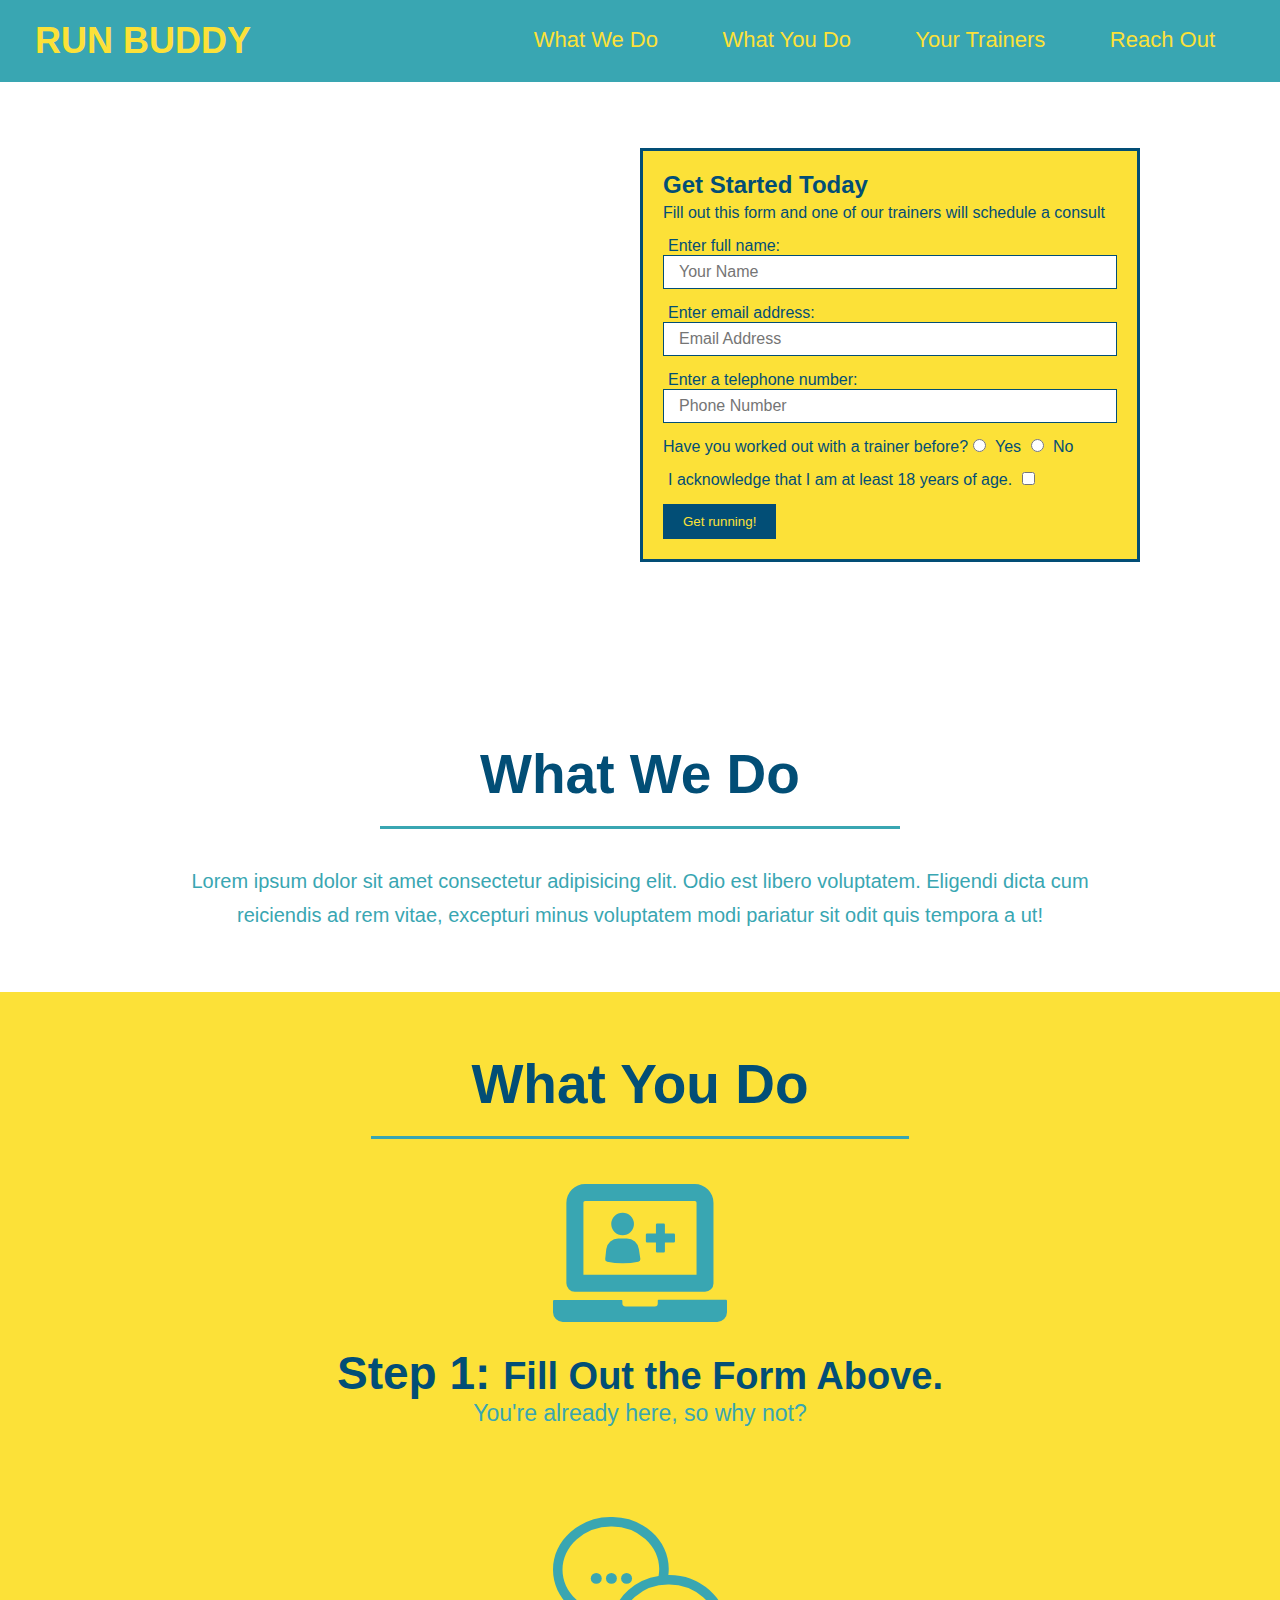
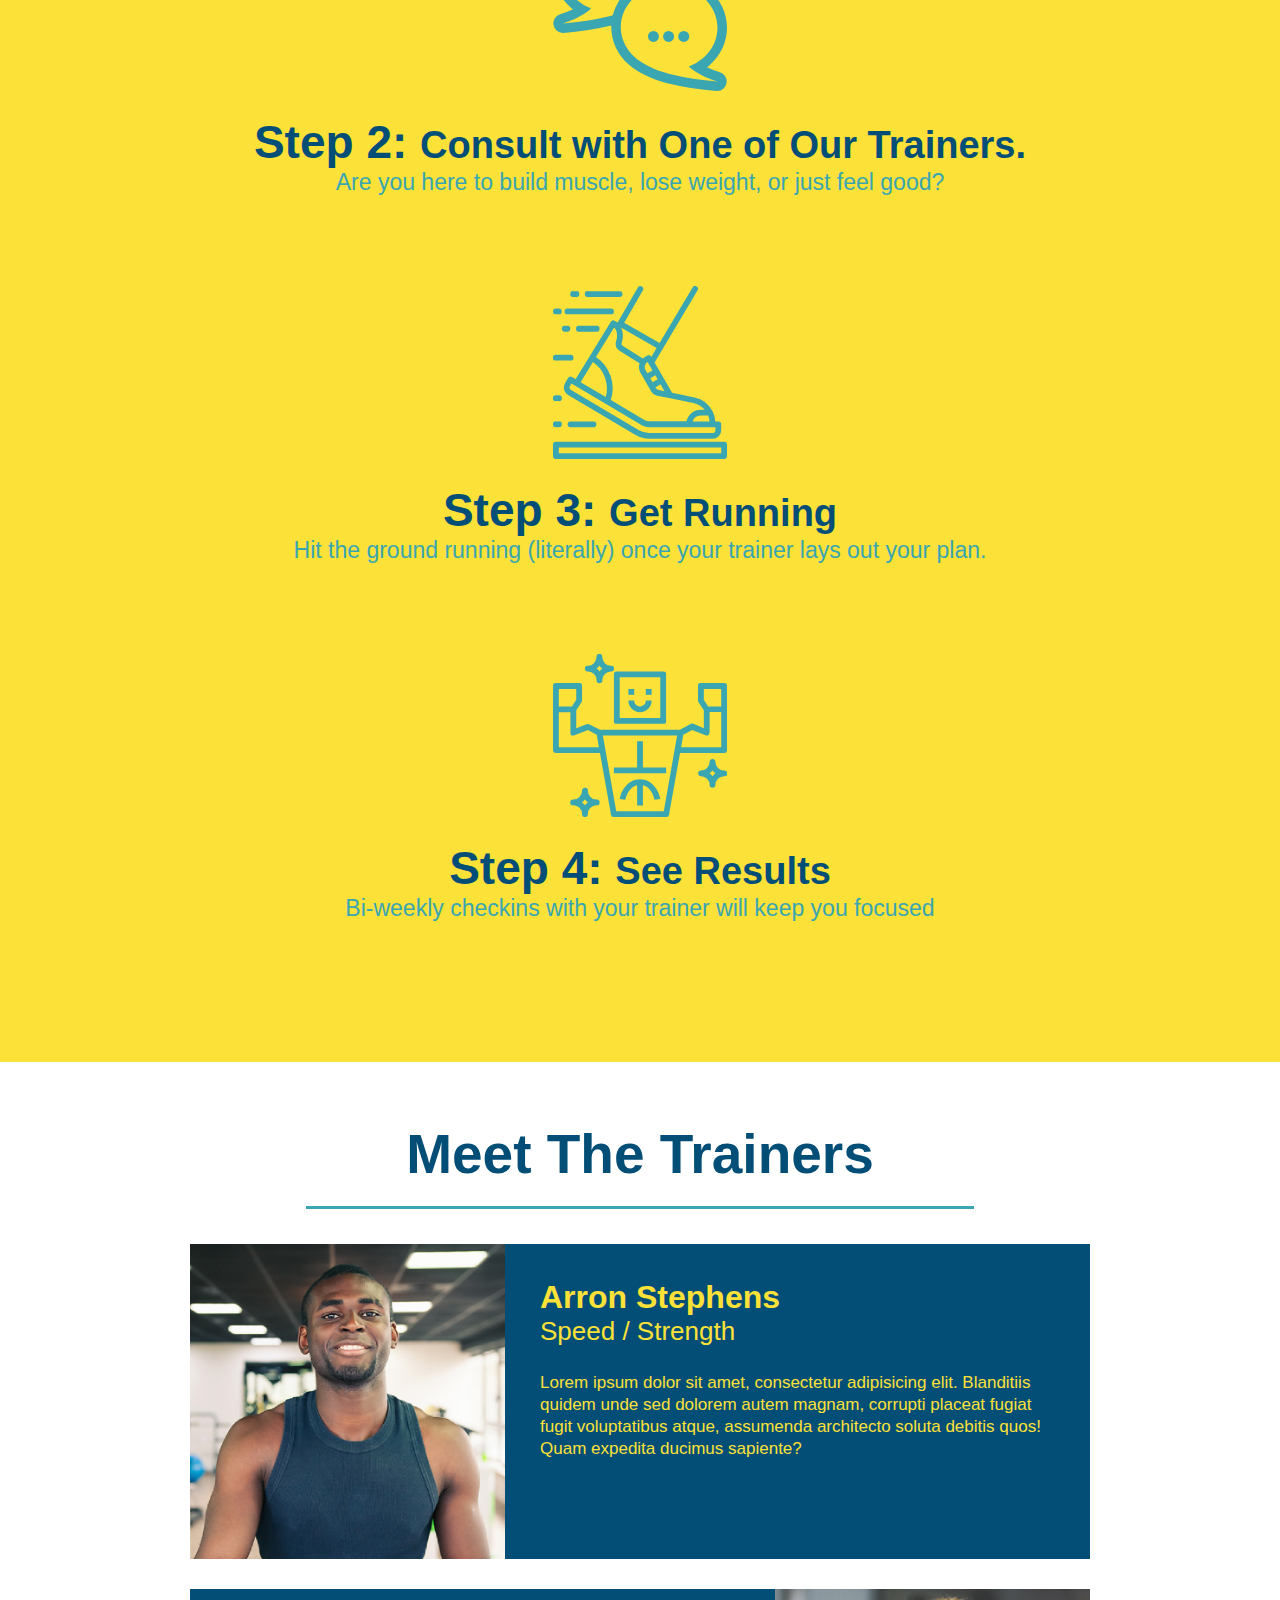
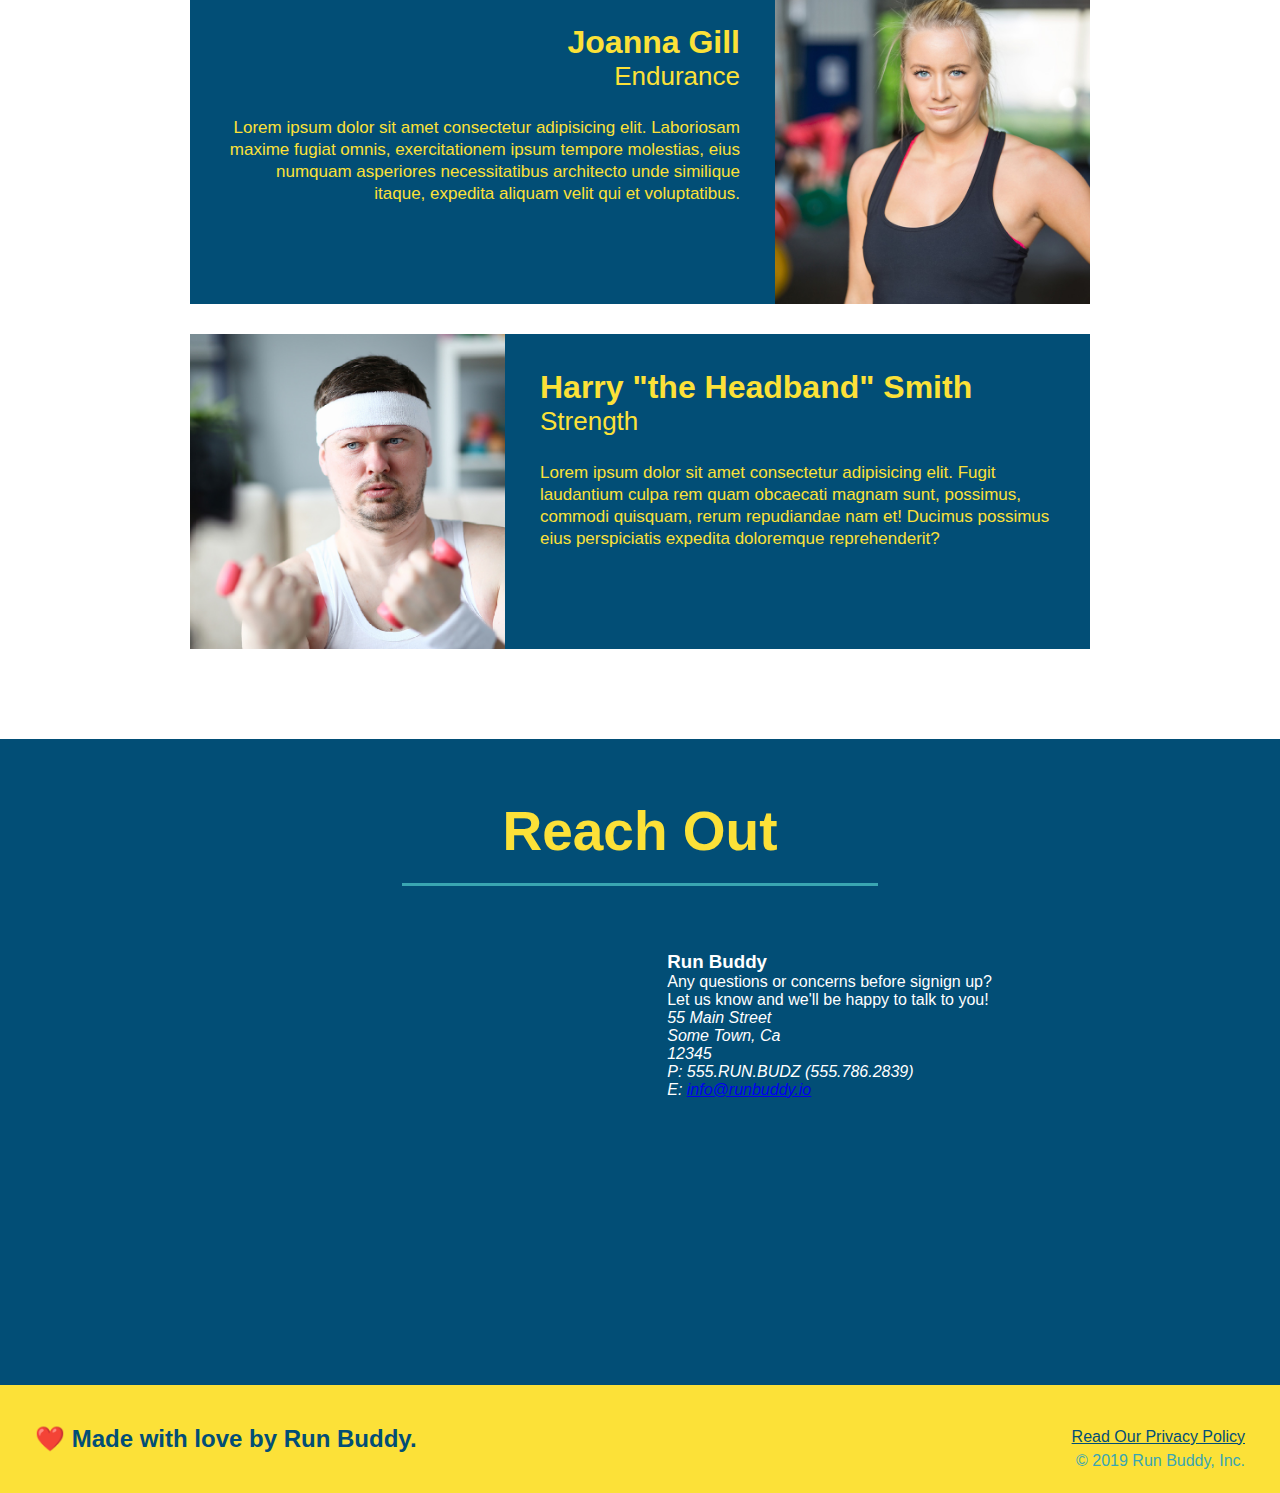
==== index.html @ 26388341 "style contact info" ====
<!DOCTYPE html>
<html lang="en">
    <head>
        <meta charset="UTF-8" />
        <title>Run Buddy</title>
        <link rel="stylesheet" 
            href="./assets/css/style.css" />
    </head>
    <body>
       <!--navigation-->
       <header>
           <h1>
               <a href="/">RUN BUDDY</a>
            </h1>
           <nav>
               <!--Unordererd list element-->
               <ul>
                   <!--List item element-->
                   <li>
                       <!--Anchor element-->
                       <a href="#what-we-do">What We Do</a>
                   </li>
                   <li>
                       <a href="#what-you-do">What You Do</a>
                   </li>
                   <li>
                       <a href="#your-trainers">Your Trainers</a>
                   </li>
                   <li>
                       <a href="#reach-out">Reach Out</a>
                   </li>
               </ul>
           </nav>
        </header>

        <!--hero/jumbotron-->
        <section class="hero">
            <div class="hero-form">
                <h3>Get Started Today</h3>
                <p> Fill out this form and one of our trainers will schedule a consult</p>
                <!--Add form element-->
                <form>
                    <!--field for name-->
                    <label for="name">Enter full name:</label>
                    <input type="text" placeholder="Your Name" name="name" id="name" class="form-input"/>
                    <!--field for email-->
                    <label for="email">Enter email address:</label>
                    <input type="email" placeholder="Email Address" name="email" id="email" class="form-input" />
                    <!--field for phone number-->
                    <label for="phone">Enter a telephone number:</label>
                    <input type="tel" placeholder="Phone Number" name="phone" id="phone" class="form-input"/>
                    <!--add a radio button-->
                    <p>
                        Have you worked out with a trainer before?
                        <input type="radio" name="trainer-confirm" id="trainer-yes" />
                        <label for="trainer-yes">Yes</label>
                        <input type="radio" name="trainer-confirm" id="trainer-no" />
                        <label for="trainer-no">No</label>
                    </p>
                    <!--radio button for 18 yo or older-->
                    <p>
                        <label for="checkbox">
                            I acknowledge that I am at least 18 years of age.
                        </label>
                        <input type="checkbox" name="age-confirm" id="checkbox" />
                    </p>
                    <!--add a submit button-->
                    <button type ="submit">
                        Get running!
                    </button>
                </form>
            </div>
        </section>

        <!--"what we do" section-->
        <section id= "what-we-do" class="intro">
            <h2 class="section-title primary-border">What We Do</h2>
            <p>
                Lorem ipsum dolor sit amet consectetur adipisicing elit. Odio est libero voluptatem. Eligendi dicta cum reiciendis ad rem vitae, excepturi minus voluptatem modi pariatur sit odit quis tempora a ut!
            </p>
        </section>
        
        <!--"what you do" section-->
        <section id= "what-you-do" class="steps">
            <h2 class="section-title secondary-border">What You Do</h2>

            <div>
                <!--insert this img element-->
                <img src="./assets/images/step-1.svg" alt="" />
                <h3>Step 1: <span>Fill Out the Form Above.</span></h3>
                <p>You're already here, so why not?</p>
            </div>

            <div>
                <img src="./assets/images/step-2.svg" alt="" />
                <h3>Step 2: <span>Consult with One of Our Trainers.</span></span></h3>
                <p>Are you here to build muscle, lose weight, or just feel good?</p>
            </div>

            <div>
                <img src="./assets/images/step-3.svg" alt="" />
                <h3>Step 3: <span>Get Running</span></h3>
                <p>Hit the ground running (literally) once your trainer lays out your plan.</p>
            </div>

            <div>
                <img src="./assets/images/step-4.svg" alt="" />
                <h3>Step 4: <span>See Results</span></h3>
                <p>Bi-weekly checkins with your trainer will keep you focused</p>
            </div>
        </section>

        <!--"meet the trainers" section-->
        <section id="your-trainers" class="trainers">
            <h2 class="section-title primary-border">
                Meet The Trainers
            </h2>
            <!--first trainer bio-->
            <article class="trainer">
                <img src="./assets/images/trainer-1.jpg" alt="Arron Stephens in his workout clothes, ready to pump iron" />
                <div class="trainer-bio text-left">
                    <h3>Arron Stephens</h3>
                    <h4>Speed / Strength</h4>
                    <p>
                        Lorem ipsum dolor sit amet, consectetur adipisicing elit. Blanditiis quidem unde sed dolorem autem magnam, corrupti placeat fugiat fugit voluptatibus atque, assumenda architecto soluta debitis quos! Quam expedita ducimus sapiente?
                    </p>
                </div>
            </article>
            <!--second trainer bio-->
            <article class="trainer">
                <div class="trainer-bio text-right">
                    <h3>Joanna Gill</h3>
                    <h4>Endurance</h4>
                    <p>
                        Lorem ipsum dolor sit amet consectetur adipisicing elit. Laboriosam maxime fugiat omnis, exercitationem ipsum tempore molestias, eius numquam asperiores necessitatibus architecto unde similique itaque, expedita aliquam velit qui et voluptatibus.
                    </p>
                </div>
                <img src="./assets/images/trainer-2.jpg" alt="Joanna Gill cooling off after a workout" />
            </article>
            <!--third trainer bio-->
            <article class="trainer">
                <img src="./assets/images/trainer-3.jpg" alt="Harry Smith wearing a headband and lifting comically small pink weights" />
                <div class="trainer-bio text-left">
                    <h3>Harry "the Headband" Smith</h3>
                    <h4>Strength</h4>
                    <p>
                        Lorem ipsum dolor sit amet consectetur adipisicing elit. Fugit laudantium culpa rem quam obcaecati magnam sunt, possimus, commodi quisquam, rerum repudiandae nam et! Ducimus possimus eius perspiciatis expedita doloremque reprehenderit?
                    </p>
                </div>
            </article>
        </section>


        <!--"reach out" section-->
        <section id="reach-out" class="contact">
            <h2 class="section-title secondary-border">Reach Out</h2>
            <div class="contact-info">
                <iframe src="https://www.google.com/maps/embed?pb=!1m18!1m12!1m3!1d3470.126299670193!2d-98.51349298437599!3d29.57092828205716!2m3!1f0!2f0!3f0!3m2!1i1024!2i768!4f13.1!3m3!1m2!1s0x865c61b72993b273%3A0xecaadbfe439e5ec6!2s1210%20Ganahl%20Ct%2C%20San%20Antonio%2C%20TX%2078216!5e0!3m2!1sen!2sus!4v1635889577056!5m2!1sen!2sus" 
                width="400" height="400" style="border:0;" allowfullscreen="" loading="lazy"></iframe>
                <div>
                    <h3>Run Buddy</h3>
                    <p>
                        Any questions or concerns before signign up?
                        <br />
                        Let us know and we'll be happy to talk to you!
                    </p>
                    <address>
                        55 Main Street <br/>
                        Some Town, Ca <br/>
                        12345 <br/>
                        P: 555.RUN.BUDZ (555.786.2839) <br/>
                        E: <a href="mailto:info@runbuddy.io">info@runbuddy.io</a>
                    </address>
                </div>
            </div>
        </section>

        <!--footer-->
        <footer>
            <h2>❤️ Made with love by Run Buddy.</h2>
            <div>
                <a href="#">Read Our Privacy Policy</a><br />
                &copy; 2019 Run Buddy, Inc.
            </div>
        </footer>
    </body>
</html>
---- assets/css/style.css ----
* {
margin: 0;
padding: 0;
box-sizing: border-box;
}

body {
    /* more on this crazy alphamurerical value in a minute! */
    color: #39a6b2;
    font-family: Helvetica, Arial, sans-serif;
}

/* apply styles to <header> */
header {
    padding: 20px 35px;
    background-color: #39a6b2;
}

header h1 {
    font-weight: bold;
    font-size: 36px;
    color: #fce138;
    margin: 0;
    display: inline;
}

header a {
    text-decoration: none;
    color: #fce138;
}

header nav {
    float: right;
    margin: 7px 0;
}

header nav ul li {
    display: inline;
}

header nav ul li a {
    margin: 0 30px;
    font-weight: lighter;
    font-size: 22px;
}

footer {
    background: #fce138;
    width: 100%;
    padding: 40px 35px;
}

footer h2 {
    display: inline; 
    color: #024e76;
    font-size: 30 px;
    margin: 0;
}

footer div {
    float: right;
    line-height: 1.5;
    text-align: right;
}

footer a {
    color: #024e76;
}

/*giving all the <section> elements a consistent look*/
section {
    padding: 60px;
}

/* Hero Style Start */
.hero {
    background-image: url("../images/hero-bg.jpeg");
    height: 600px;
    background-size: cover;
    background-position: center;
    position: relative;
}

/*styling the form box*/
.hero-form {
    border: solid 3px #024e76;
    background-color: #fce138;
    padding: 20px;
    width: 500px;
    color: #024e76;
    position: absolute;
    bottom: 0px;
    right: 0px;
    position: absolute;
    bottom: 120px;
    right: 140px;
}

/*make h3 larger & reduce word wroapping*/
.hero-form h3 {
    font-size: 24px;
    margin: 0;
}

/*add some space to the <p> elemment to make more pleasant to read*/
.hero-form p {
    margin: 5px 0 15px 0;
}

/*add a border, display each line separately, make font larger & navy blue, extend each input field*/
.form-input {
    border: 1px solid #024e76;
    display: block;
    padding: 7px 15px;
    font-size: 16px;
    color:#024e76;
    width: 100%;
    margin-bottom: 15px;
}

/*adding some horizontal spacing for label element in the radio button elements*/
.hero-form label {
    margin: 0 5px;
}

/*style the button*/
.hero-form button {
    color: #fce138;
    background-color: #024e76;
    border: none;
    padding: 10px 20px;
    font-size: 16 px;
}
/* Hero Styles End */

/*style the "what we do" section*/
.intro {
    text-align: center;
}

.intro p {
    line-height: 1.7;
    color: #39a6b2;
    width: 80%;
    font-size: 20px;
    margin: 0 auto;
}
/*style the "what you do" section*/
.steps {
    text-align: center;
    background: #fce138;
}

.section-title {
    font-size: 55px;
    color: #024e76;
    margin-bottom: 35px;
    padding: 0 100px 20px 100px;
    display: inline-block;
    border-bottom: 3px solid;
}

.primary-border {
    border-color: #39a6b2;
}

.secondary-border {
    border-color: #39a6b2;
}

.steps div {
    margin-bottom: 80px;
}

.steps img {
    width: 15%;
    margin: 10px 0;
}

.steps h3 {
    color: #024e76;
    font-size: 46px;
    margin-top: 10px;
}

.steps p {
    color: #39a6b2;
    font-size: 23px;
}

.steps span {
    font-size: 38px;
}

/*style the trainers section*/
.trainers {
    text-align: center;
}

.trainer {
    width: 900px;
    margin: 0 auto 30px auto;
    background: #024e76;
    color: #fce138;
    overflow: auto;
}

.trainer img {
    width: 35%;
    float: left;
}

.trainer-bio {
    padding: 35px;
    float: left;
    width: 65%;
}

.trainer-bio h3 {
    font-size: 32px;
    margin-bottom: 8 px;
}

.trainer-bio h4 {
    font-weight: lighter;
    font-size: 26px;
    margin-bottom: 25px;
}

.trainer-bio p {
    font-size: 17px;
    line-height: 1.3;
}
/*utility classes*/
.text-left {
    text-align: left;
}

.text-right {
    text-align: right;
}

/*Reach Out Styles Start*/
.contact {
    text-align: center;
    background: #024e76;
}

.contact h2 {
    color: #fce138;
}

.contact-info iframe {
    width: 400px;
    height: 400px;
}

.contact-info div {
    width: 410px;
    display: inline-block;
    vertical-align: top;
    text-align: left;
    margin: 30px 0 0 60px;
    color: white;
}
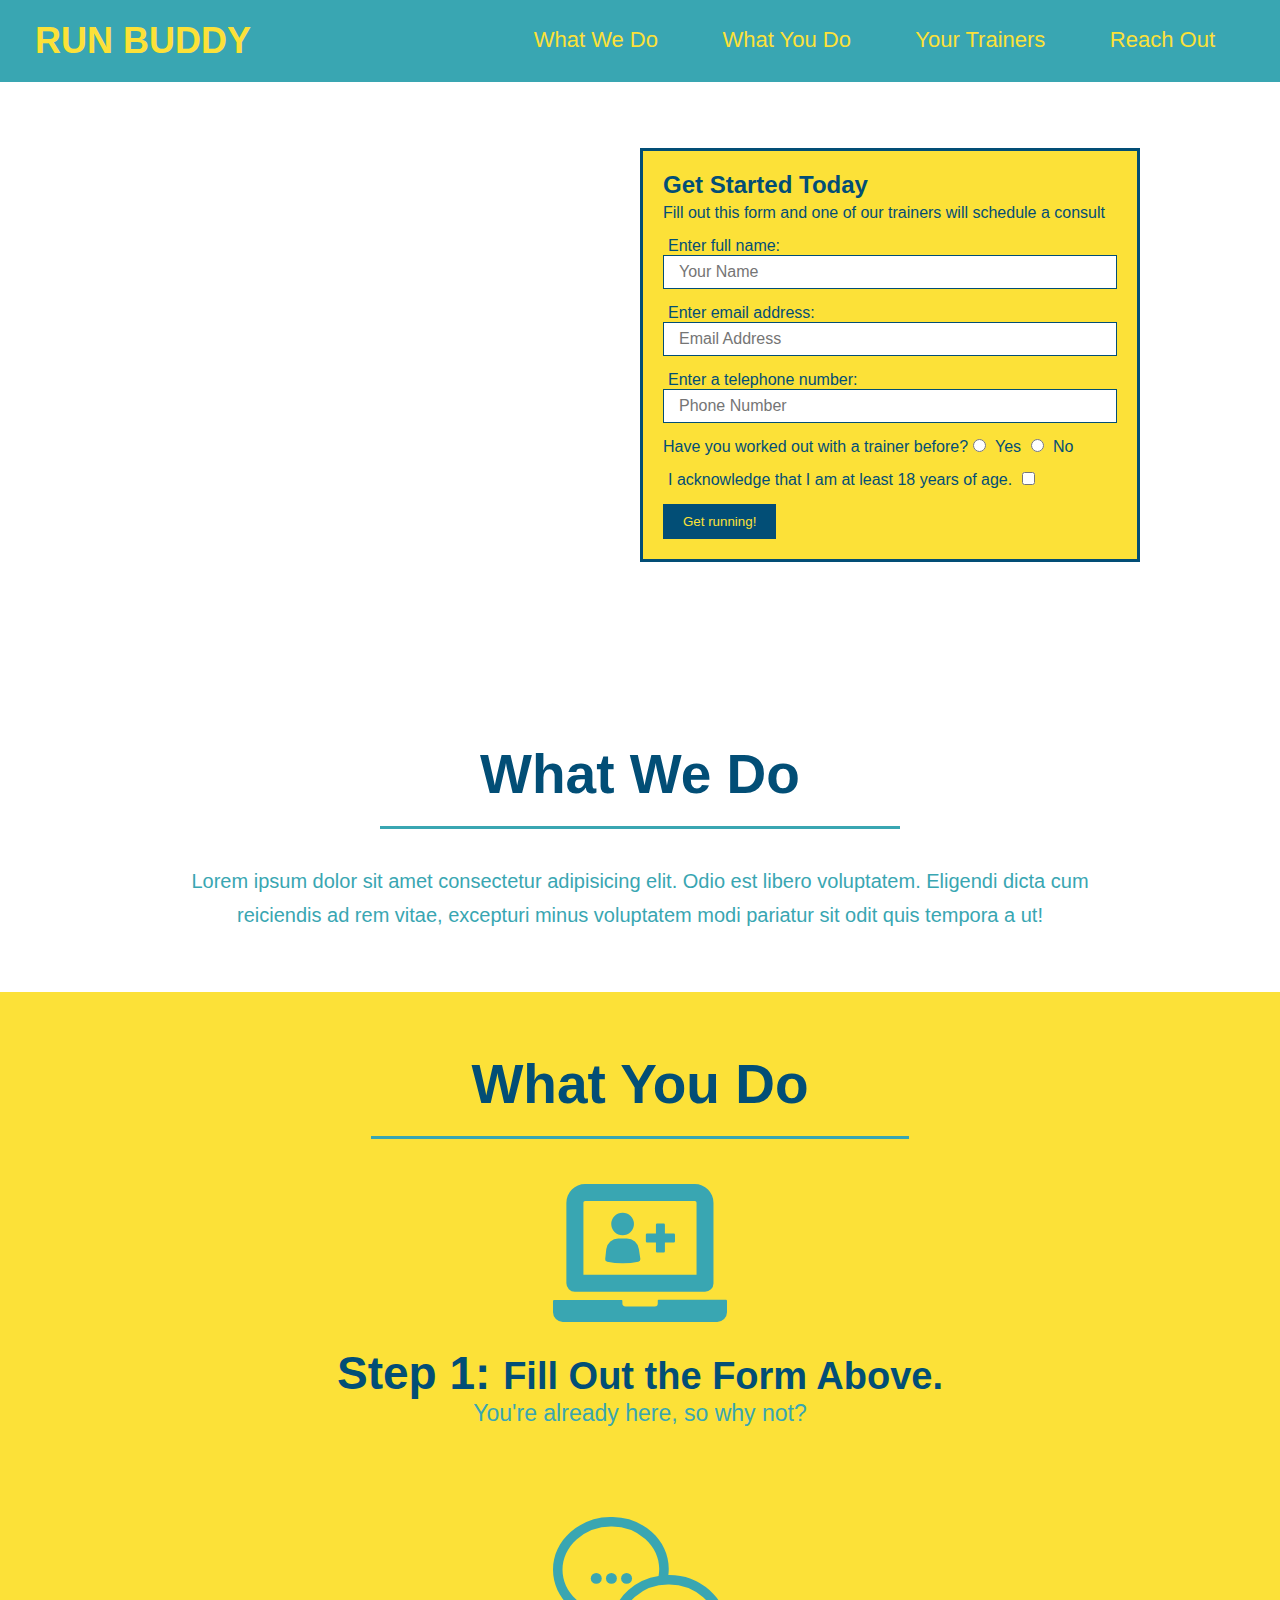
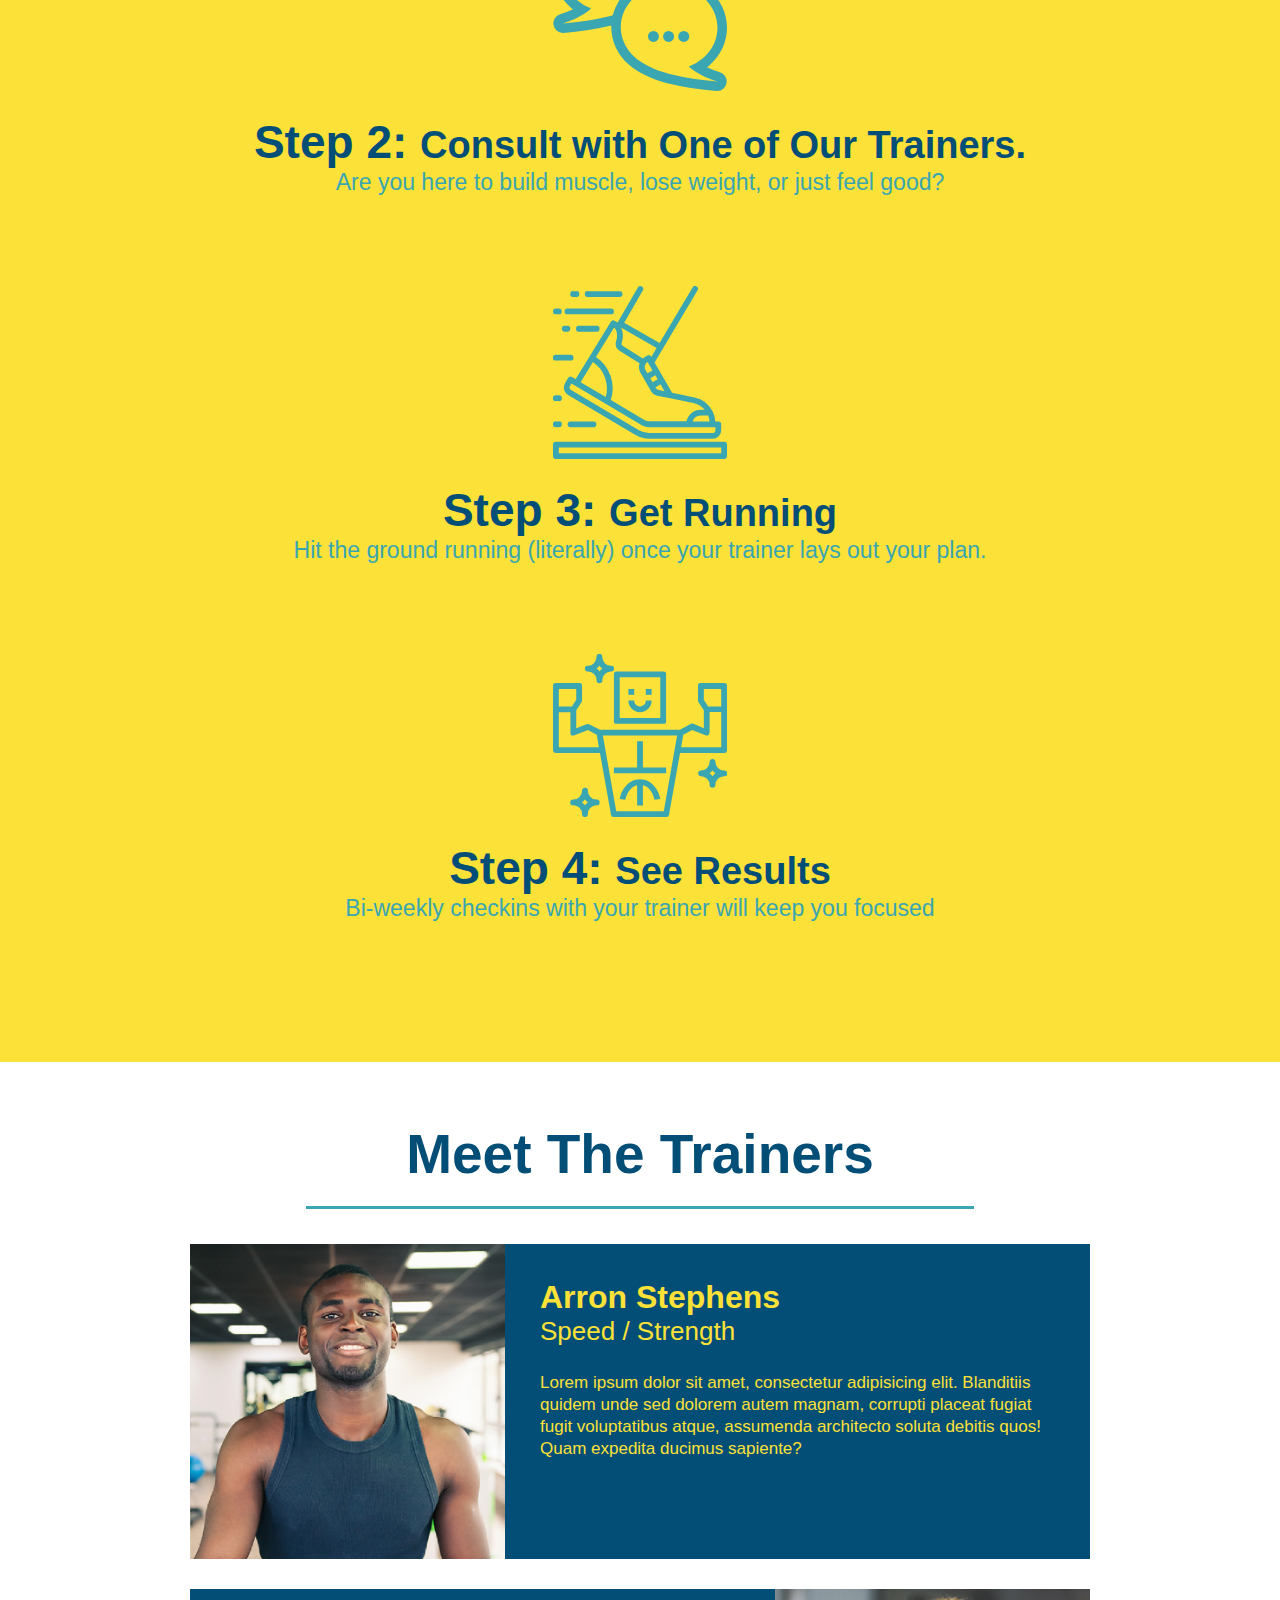
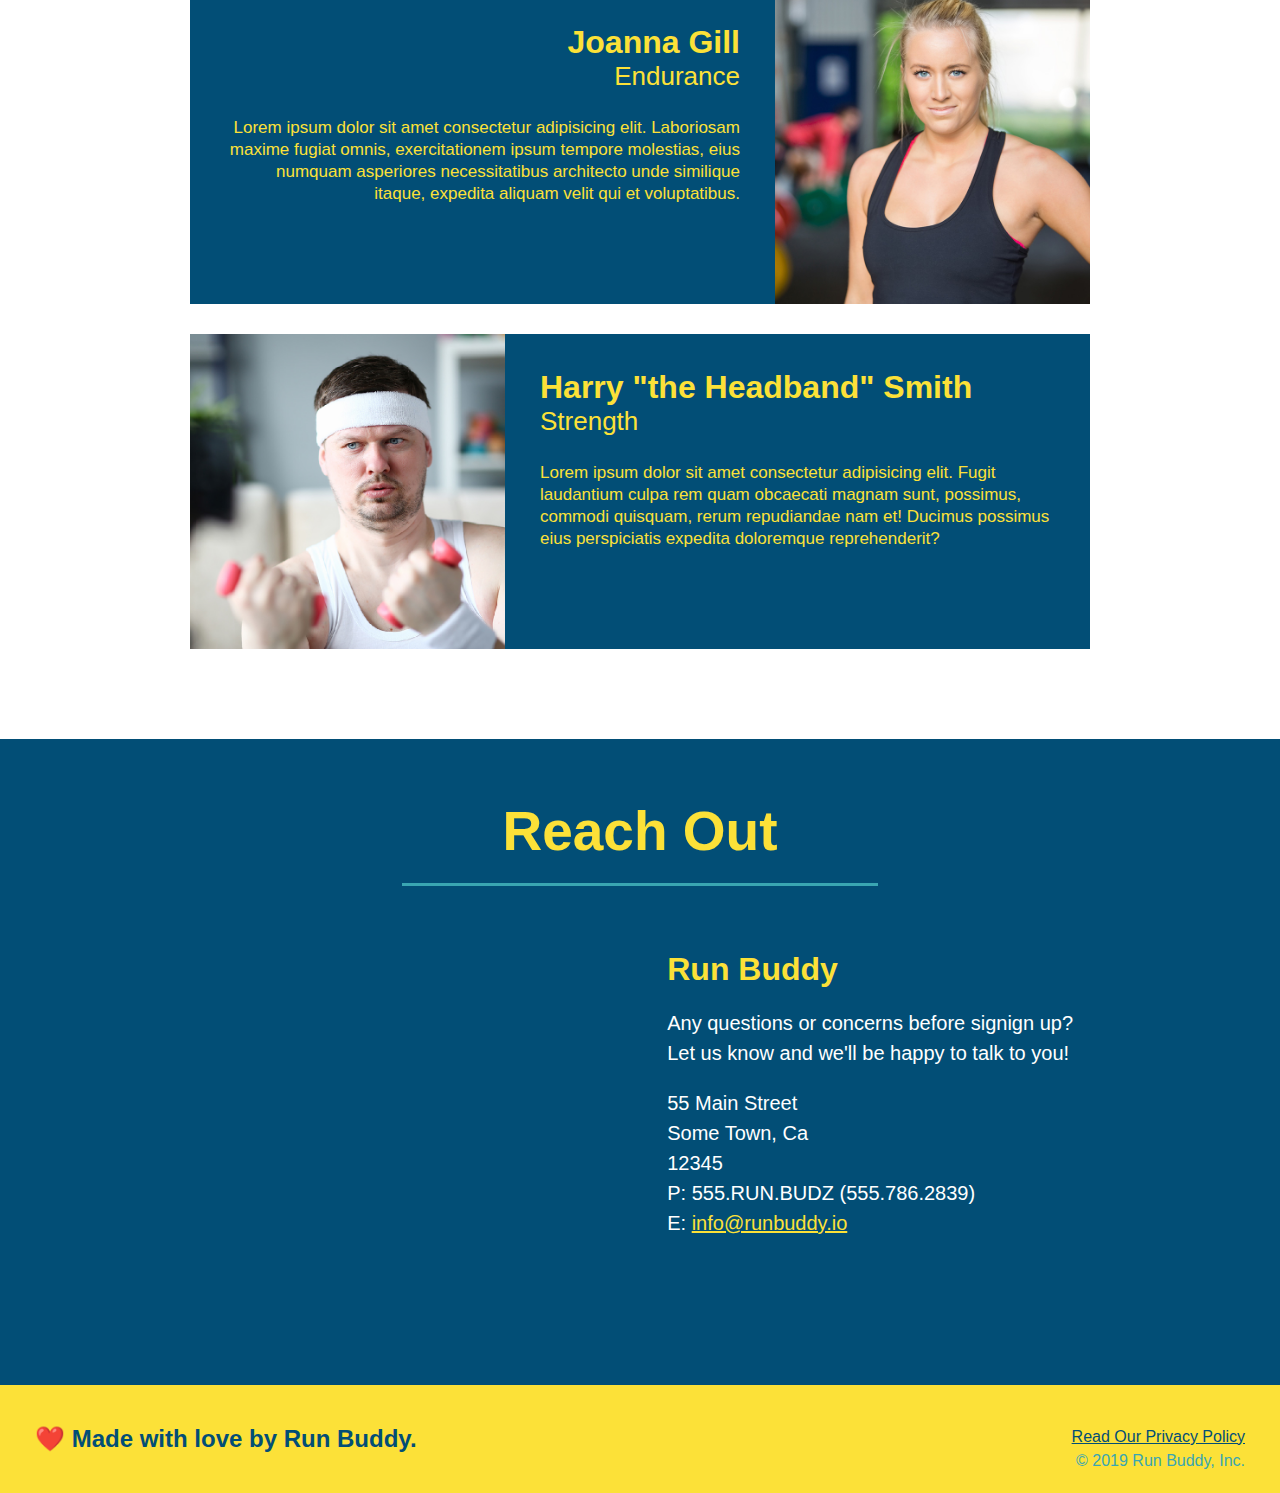
==== commit 0e648076: "privacy policy added" ====
--- a/index.html
+++ b/index.html
@@ -179,7 +179,7 @@
         <footer>
             <h2>❤️ Made with love by Run Buddy.</h2>
             <div>
-                <a href="#">Read Our Privacy Policy</a><br />
+                <a href="./privacy-policy.html">Read Our Privacy Policy</a><br />
                 &copy; 2019 Run Buddy, Inc.
             </div>
         </footer>
--- a/assets/css/style.css
+++ b/assets/css/style.css
@@ -262,4 +262,22 @@
     text-align: left;
     margin: 30px 0 0 60px;
     color: white;
-}+}
+
+.contact-info h3 {
+    color: #fce138;
+    font-size: 32px;
+  }
+  
+  .contact-info p, .contact-info address {
+    margin: 20px 0;
+    line-height: 1.5;
+    font-size: 20px;
+    font-style: normal;
+  }
+  
+  .contact-info a {
+    color: #fce138;
+  }
+  
+  /* REACH OUT STYLES END */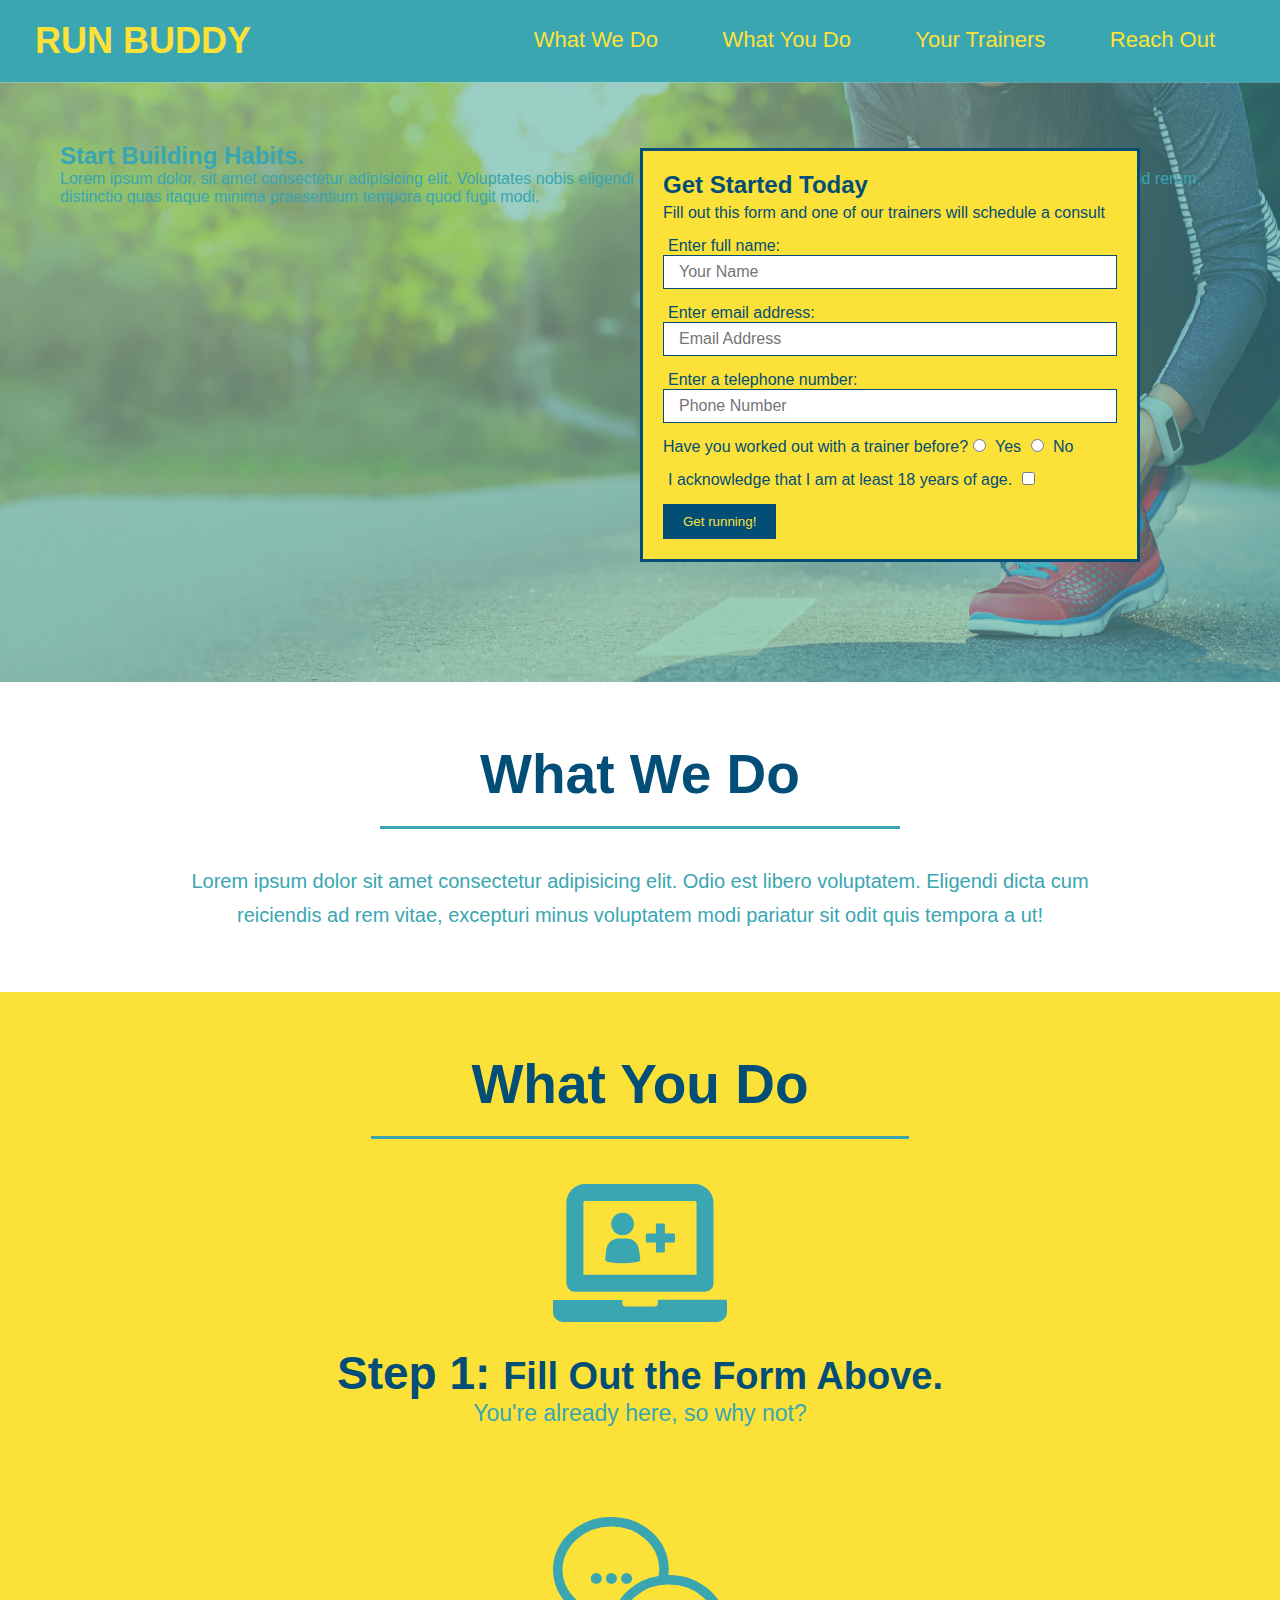
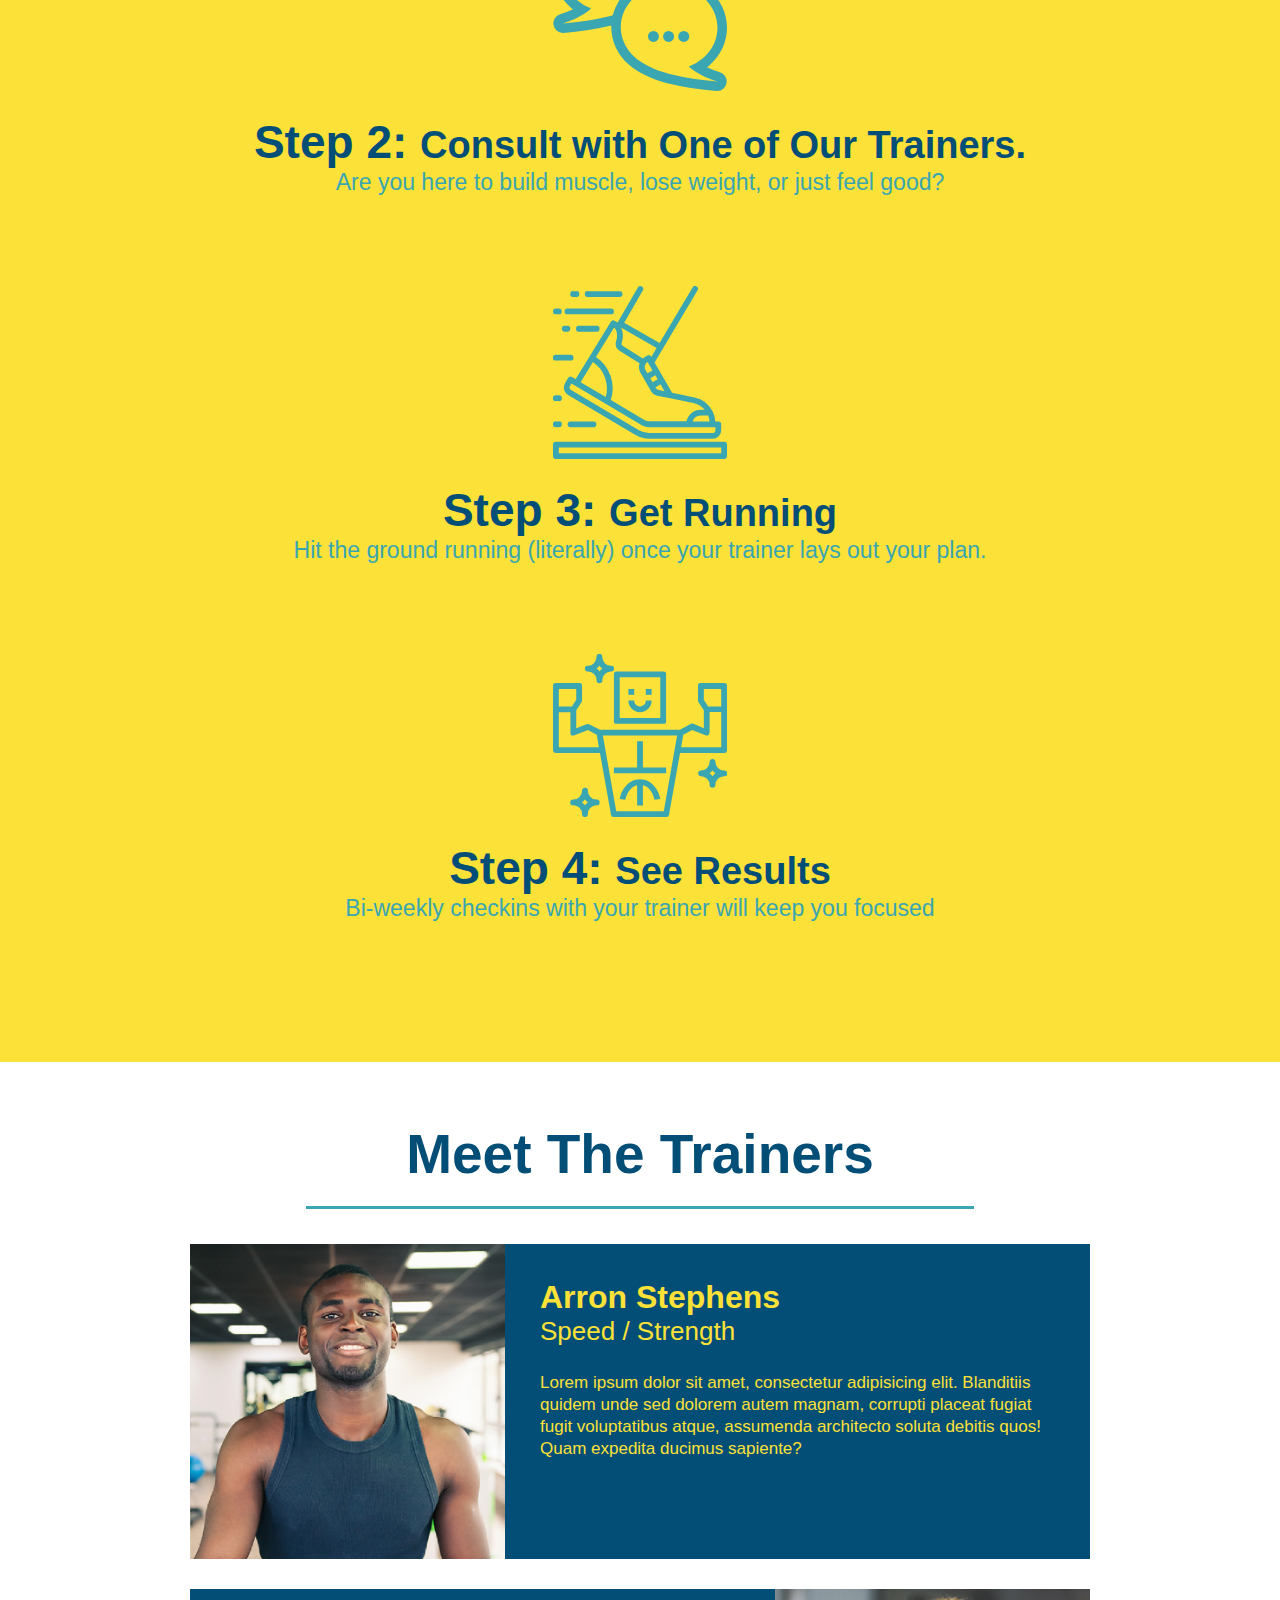
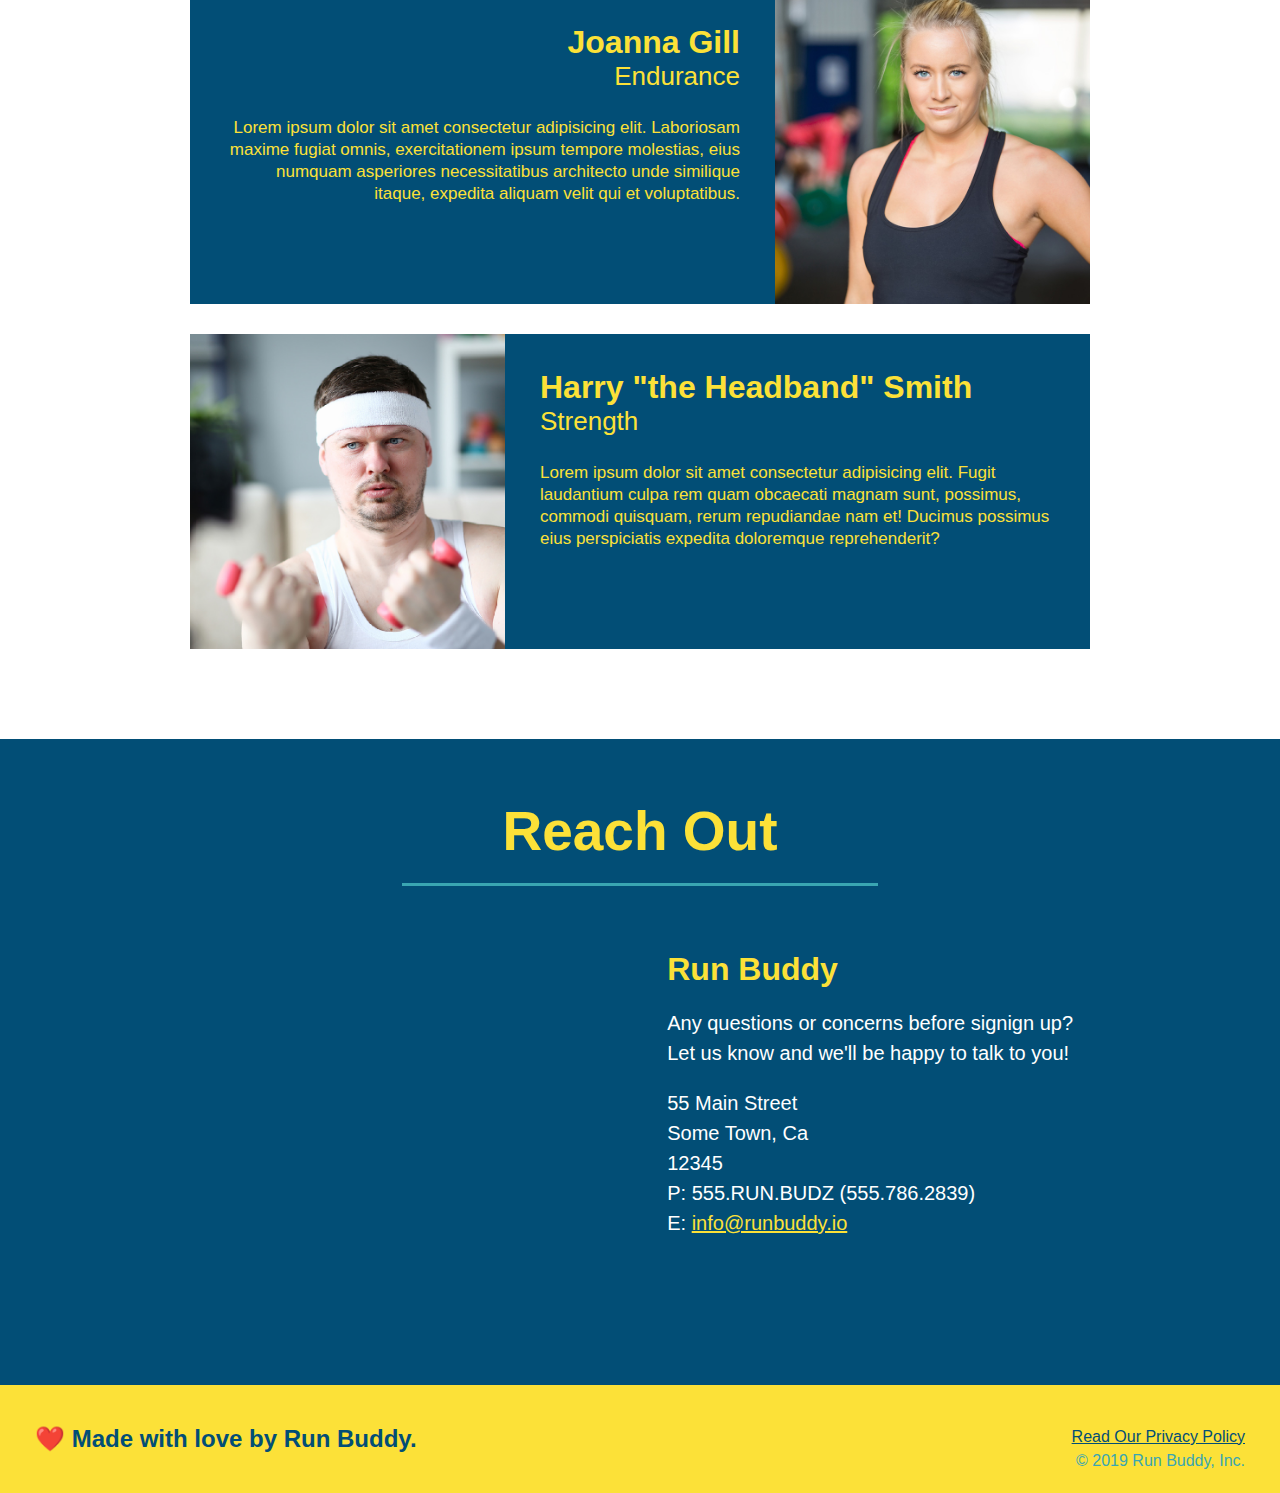
==== commit 2192c812: "add content to hero, replace image" ====
--- a/index.html
+++ b/index.html
@@ -35,6 +35,16 @@
 
         <!--hero/jumbotron-->
         <section class="hero">
+            <!--updates for hero section-->
+            <div class="hero-cta">
+                <h2>
+                    Start Building Habits.
+                </h2>
+                <p>
+                    Lorem ipsum dolor, sit amet consectetur adipisicing elit. Voluptates nobis eligendi alias asperiores quisquam voluptatibus incidunt labore libero eius aliquid rerum, distinctio quas itaque minima praesentium tempora quod fugit modi.
+                </p>
+            </div>
+
             <div class="hero-form">
                 <h3>Get Started Today</h3>
                 <p> Fill out this form and one of our trainers will schedule a consult</p>
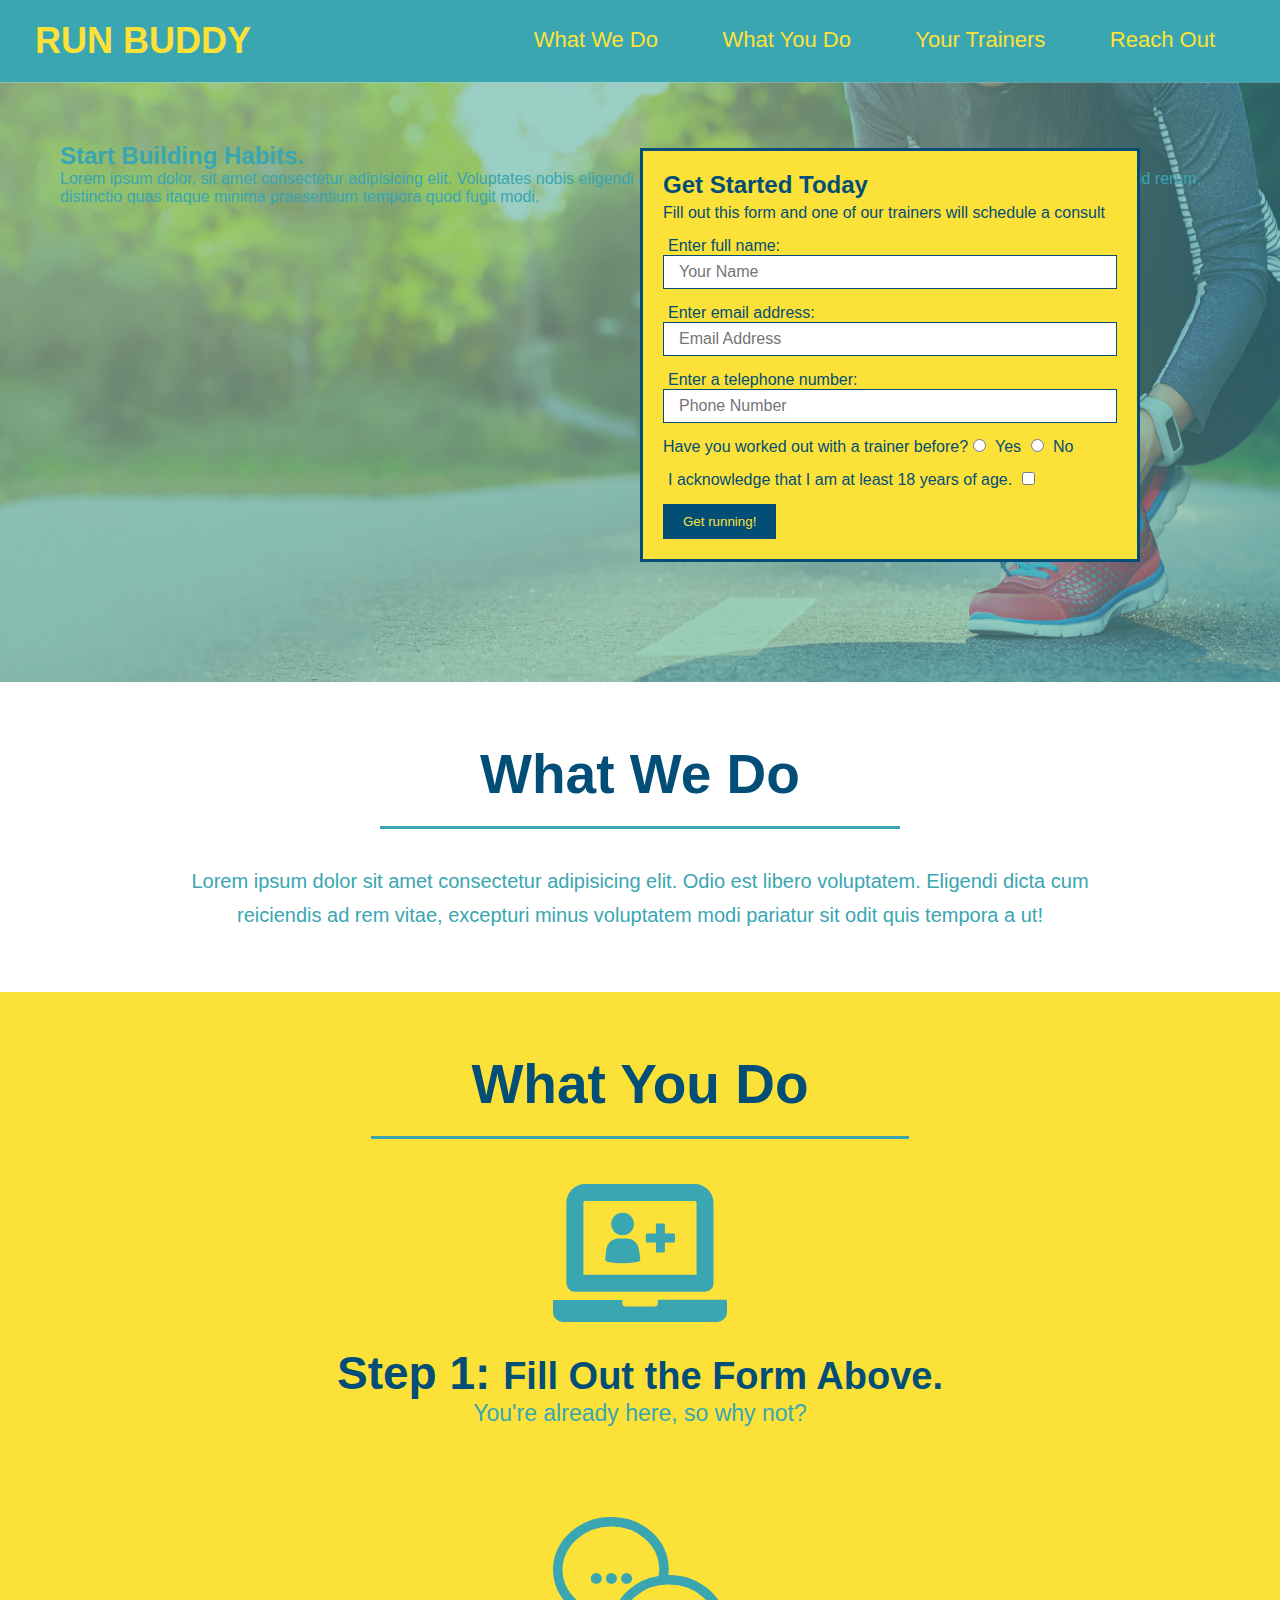
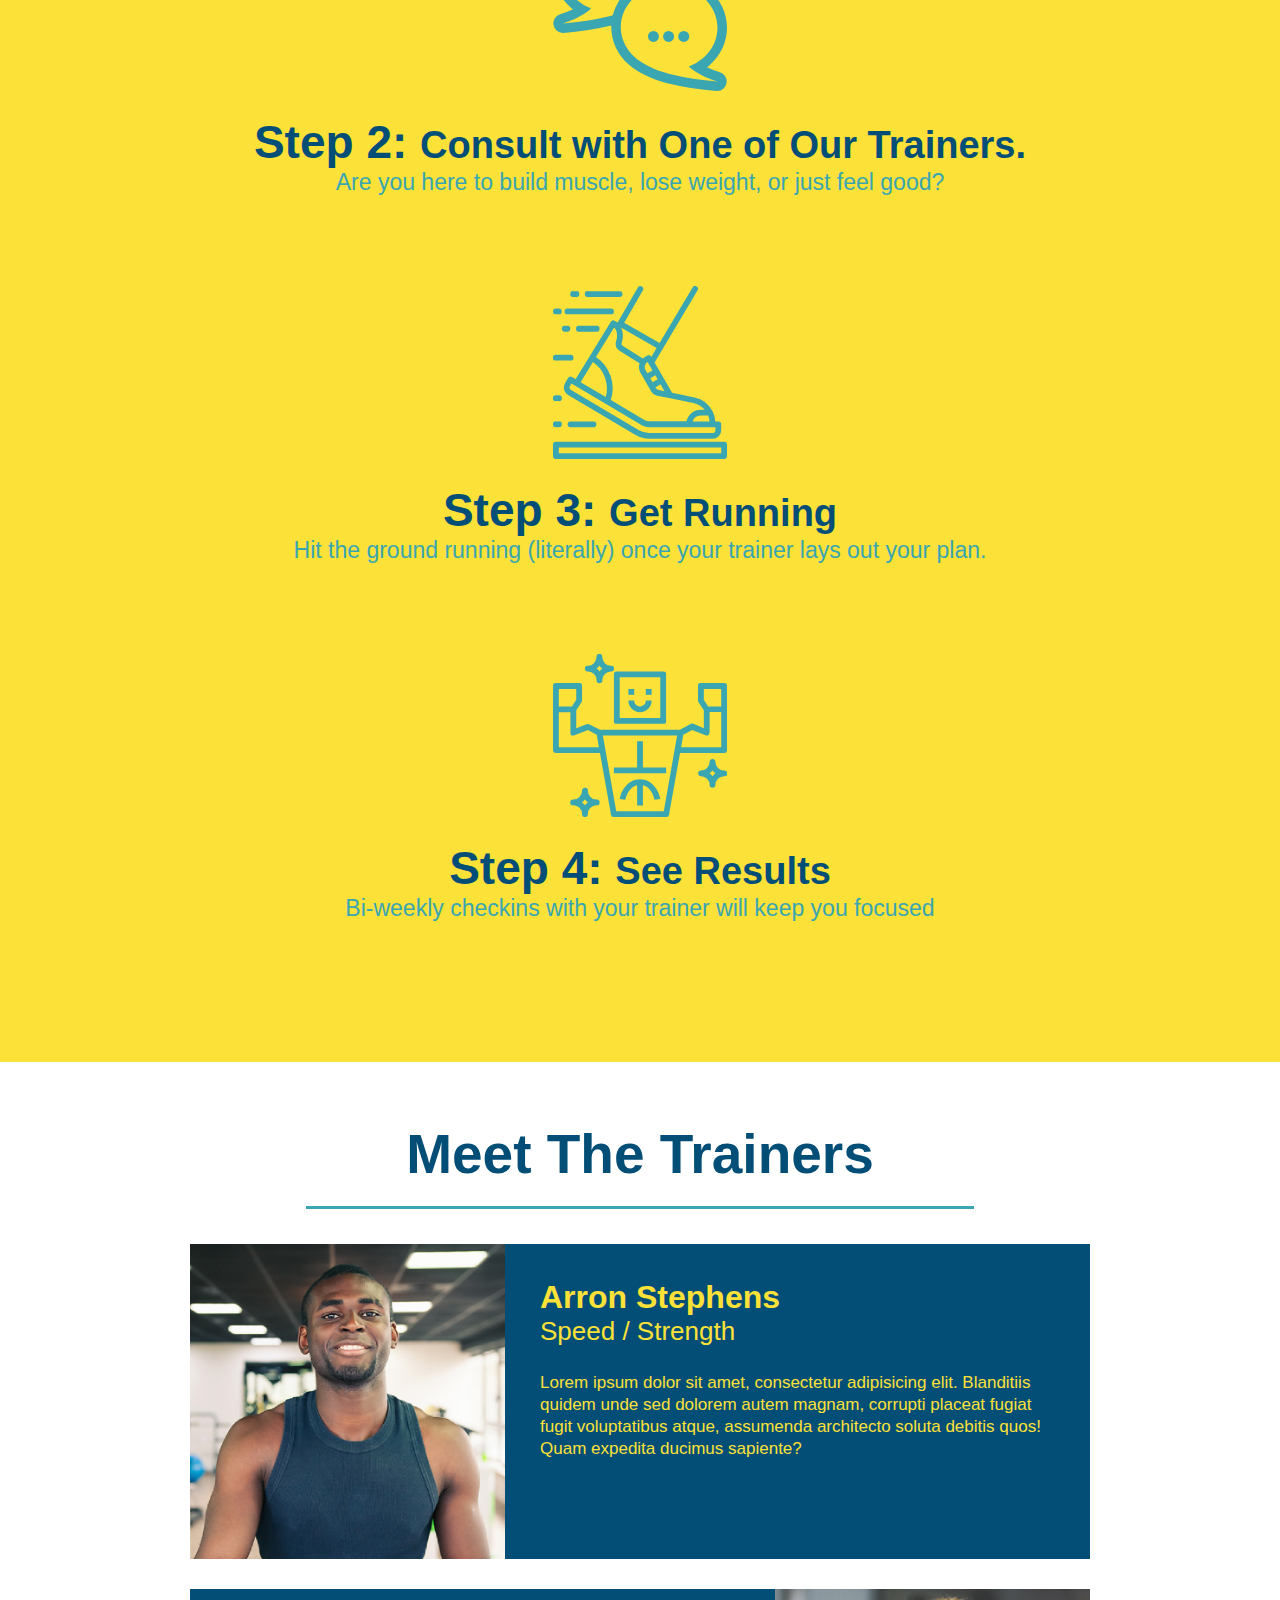
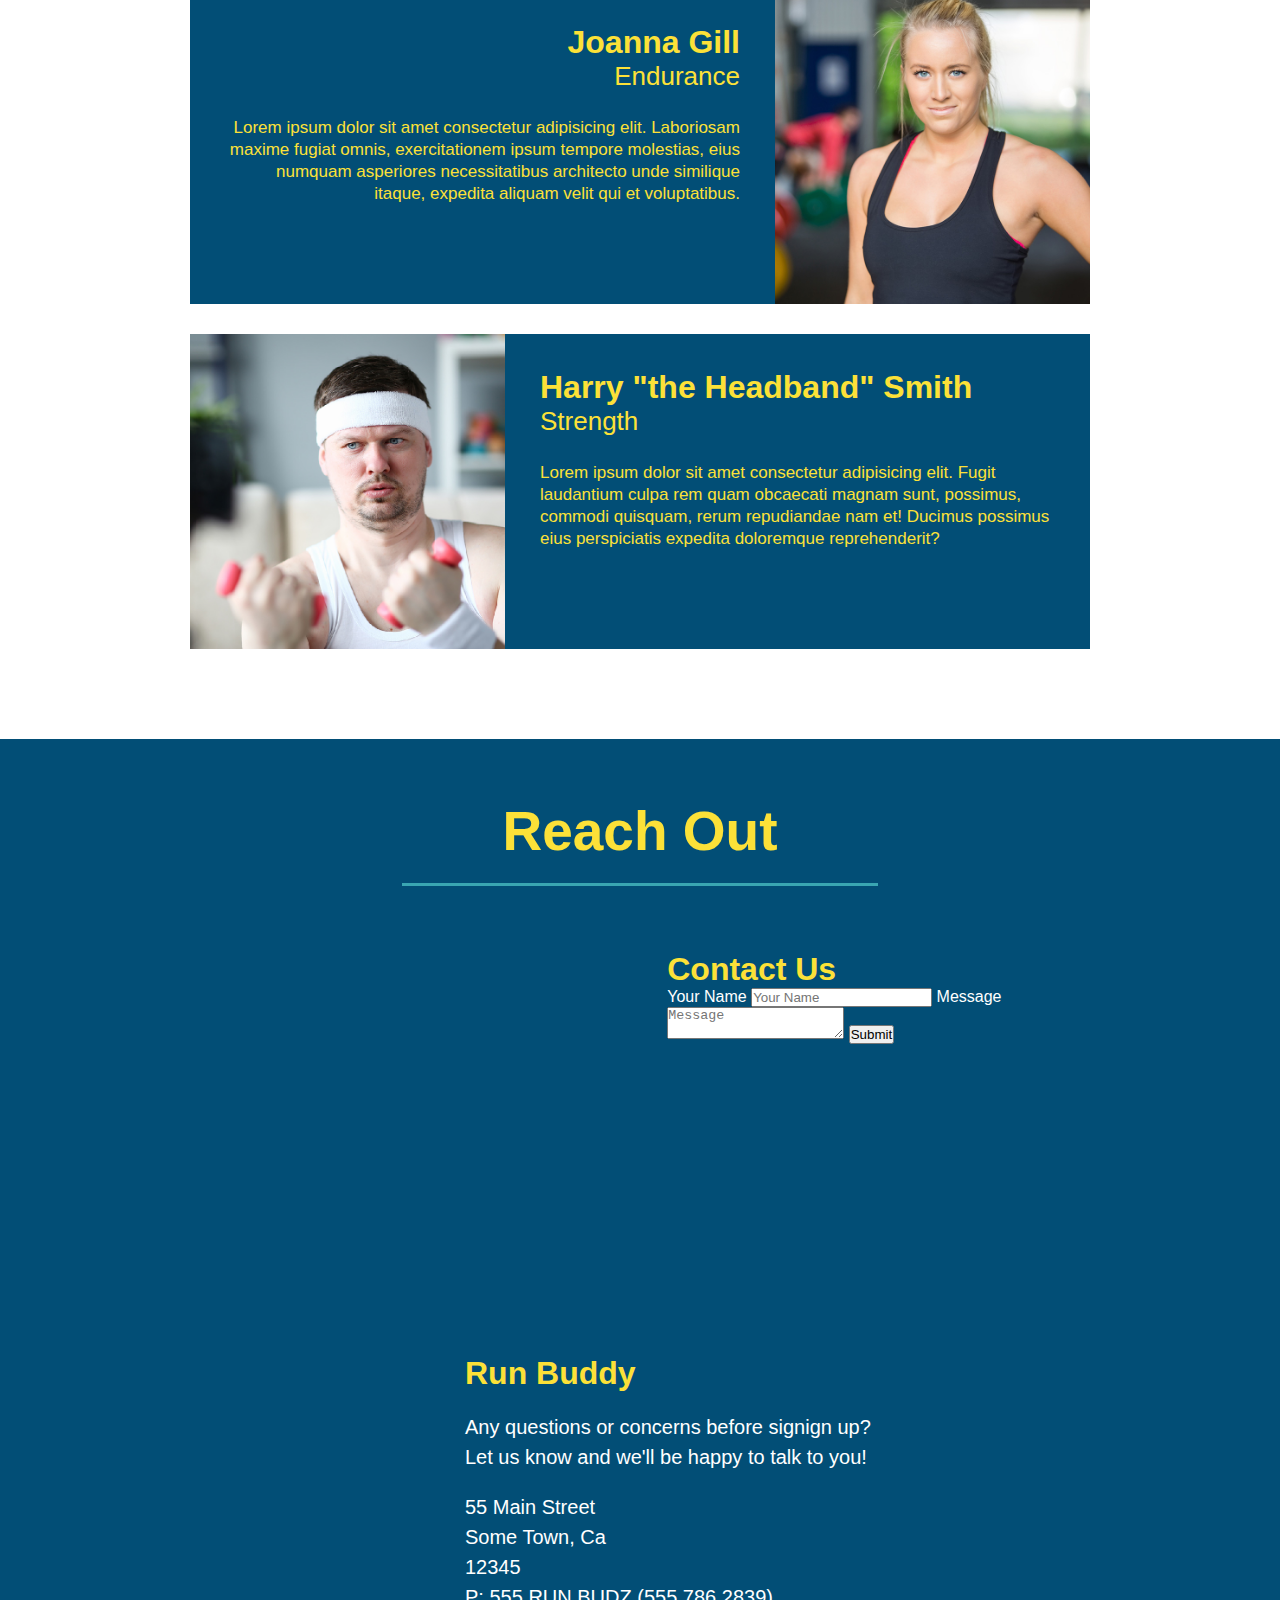
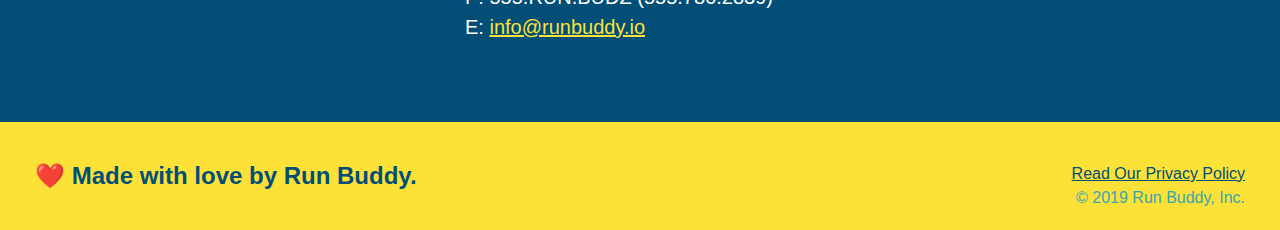
==== commit e231f2cf: "add contact form" ====
--- a/index.html
+++ b/index.html
@@ -167,6 +167,20 @@
             <div class="contact-info">
                 <iframe src="https://www.google.com/maps/embed?pb=!1m18!1m12!1m3!1d3470.126299670193!2d-98.51349298437599!3d29.57092828205716!2m3!1f0!2f0!3f0!3m2!1i1024!2i768!4f13.1!3m3!1m2!1s0x865c61b72993b273%3A0xecaadbfe439e5ec6!2s1210%20Ganahl%20Ct%2C%20San%20Antonio%2C%20TX%2078216!5e0!3m2!1sen!2sus!4v1635889577056!5m2!1sen!2sus" 
                 width="400" height="400" style="border:0;" allowfullscreen="" loading="lazy"></iframe>
+                
+                <div class="contact-form">
+                    <h3>Contact Us</h3>
+                    <form>
+                        <label for="contact-name">Your Name</label>
+                        <input type="text" id="contact-name" placeholder="Your Name"/>
+
+                        <label for="contact-message">Message</label>
+                        <textarea id="contact-message" placeholder="Message"></textarea>
+
+                        <button type="submit">Submit</button>
+                    </form>
+                </div>
+                
                 <div>
                     <h3>Run Buddy</h3>
                     <p>
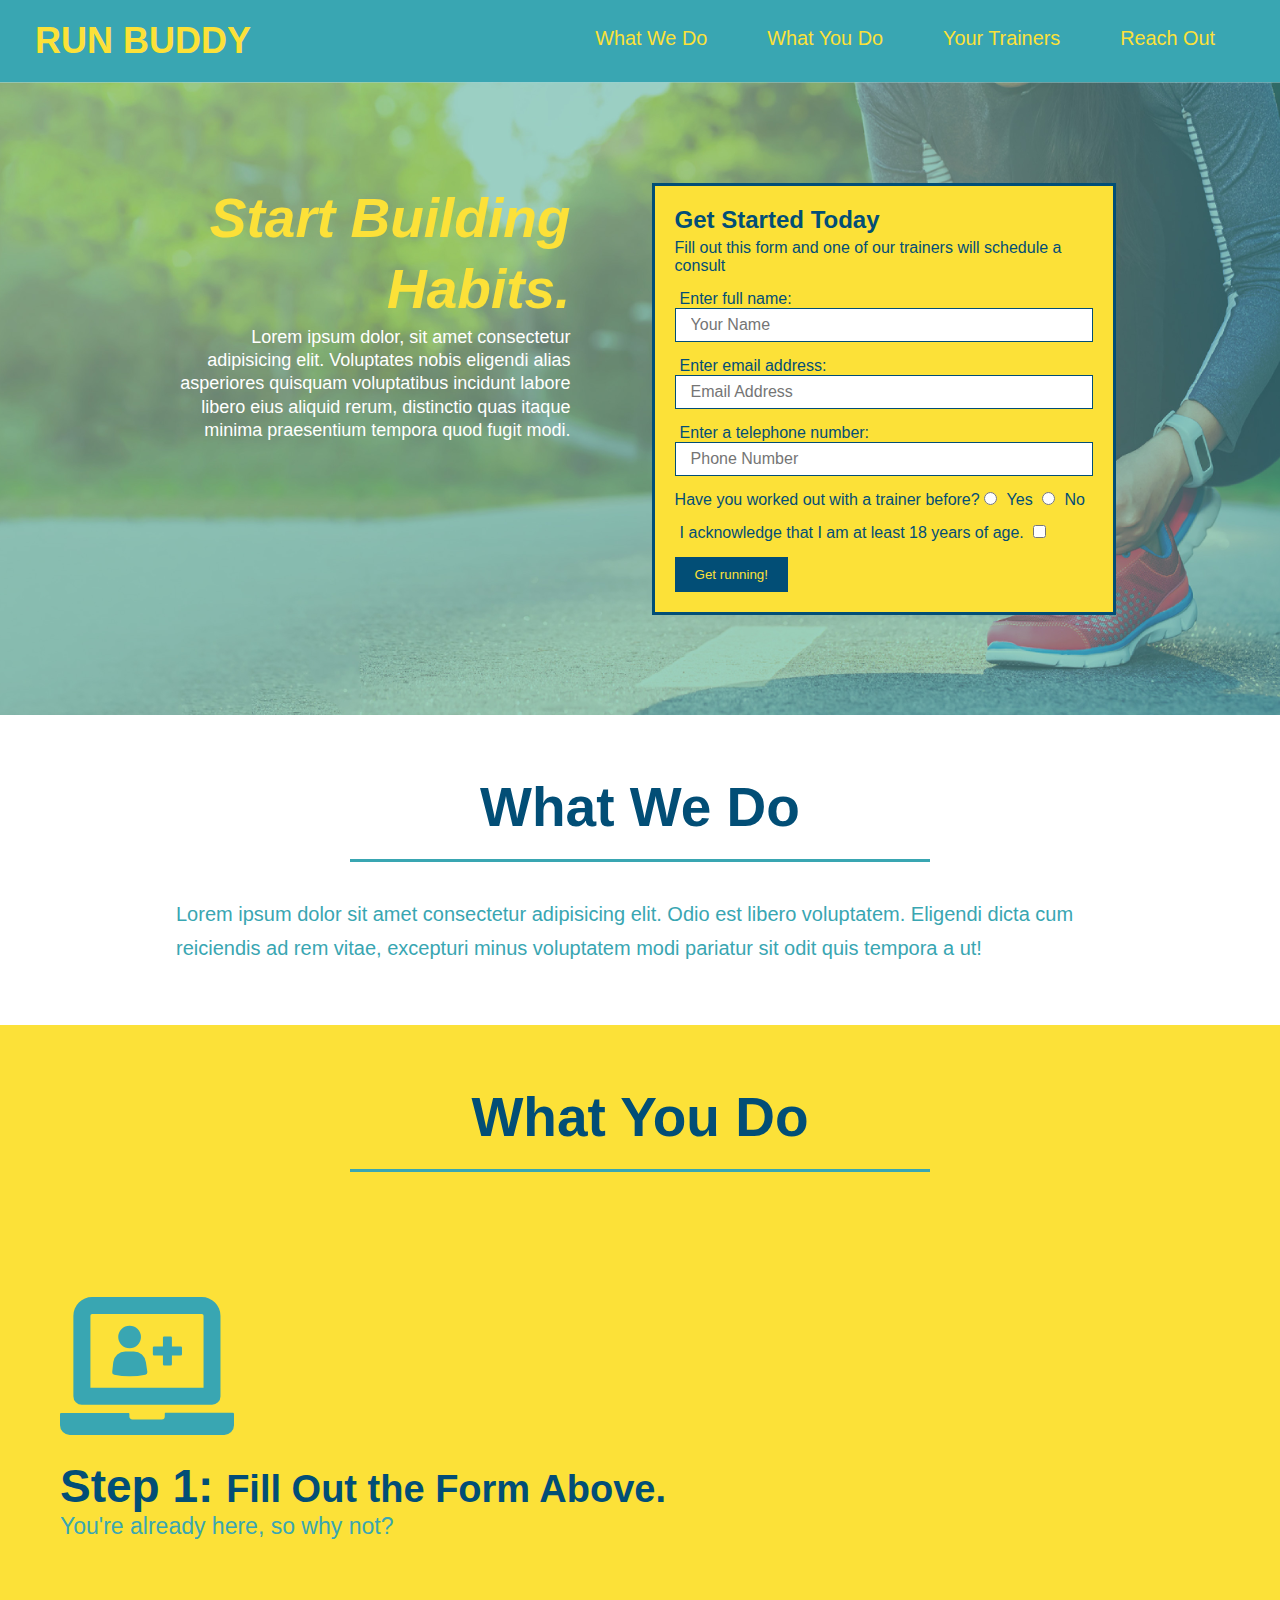
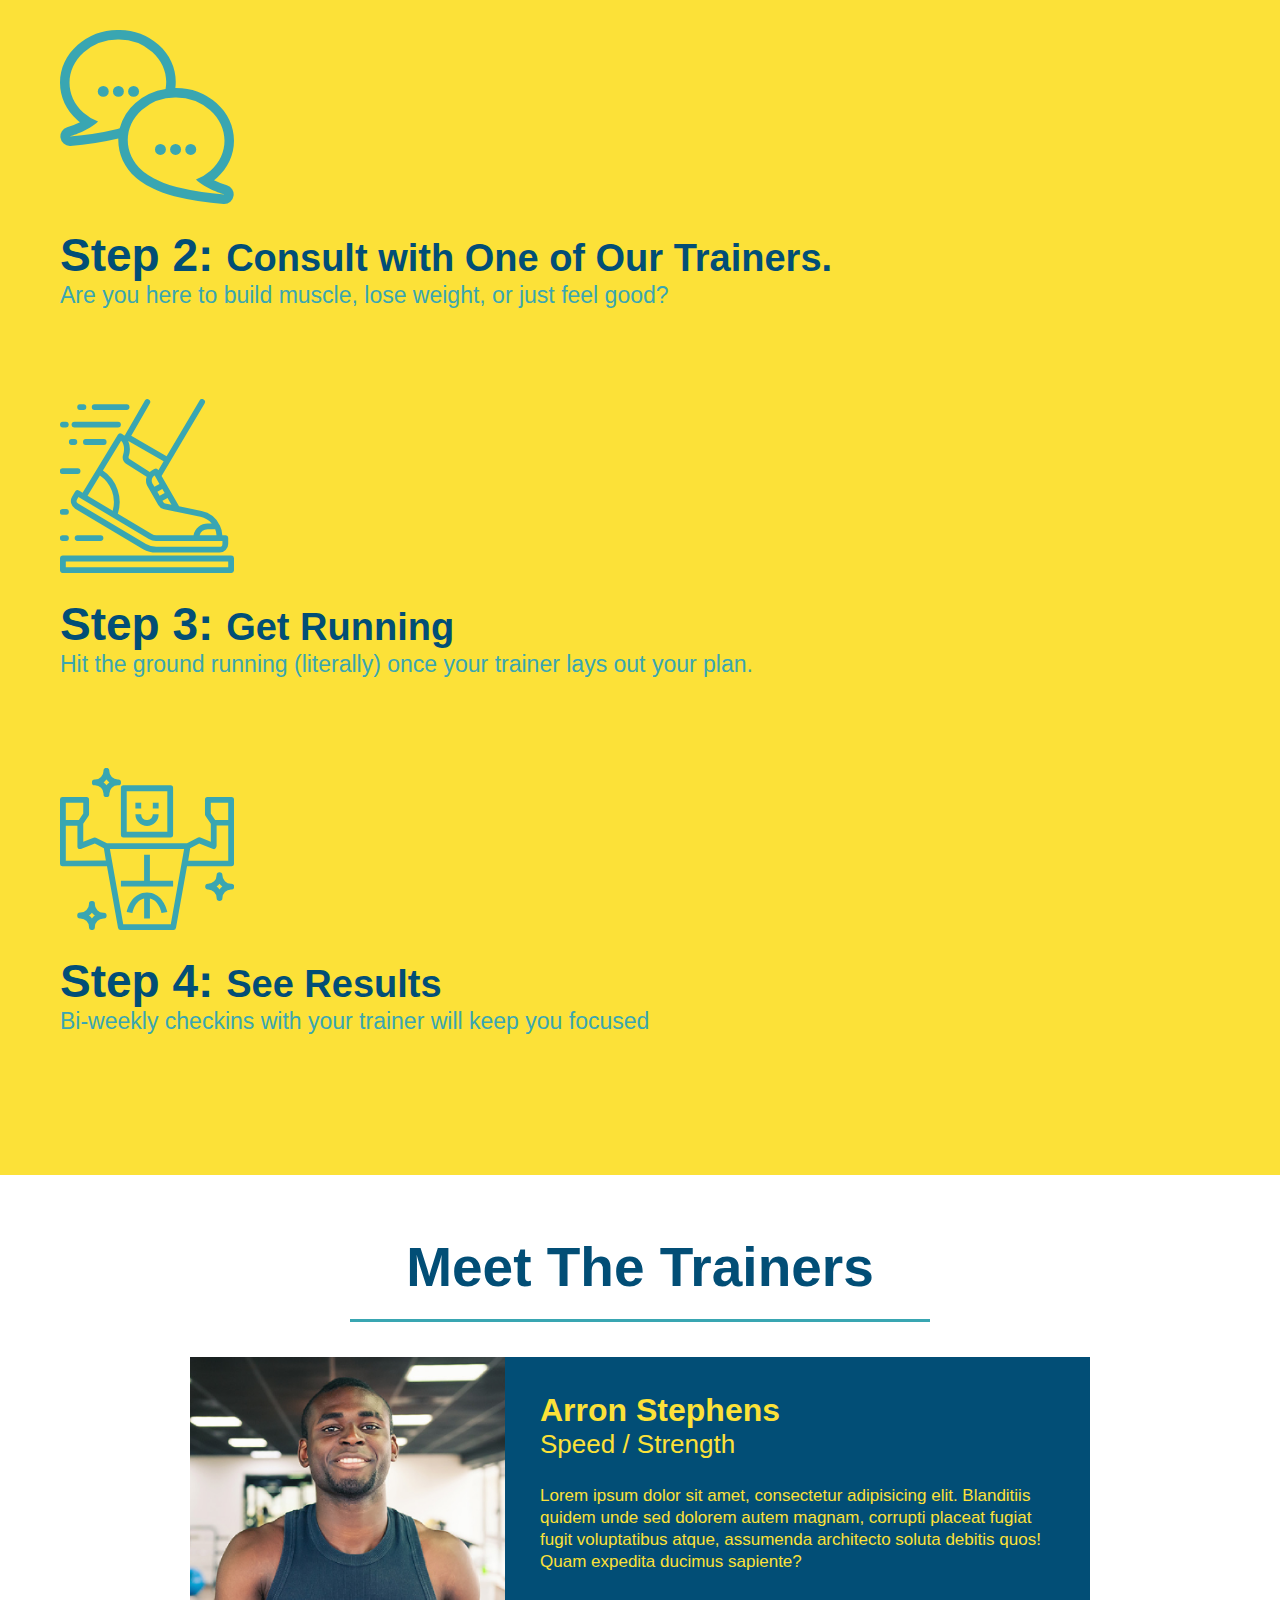
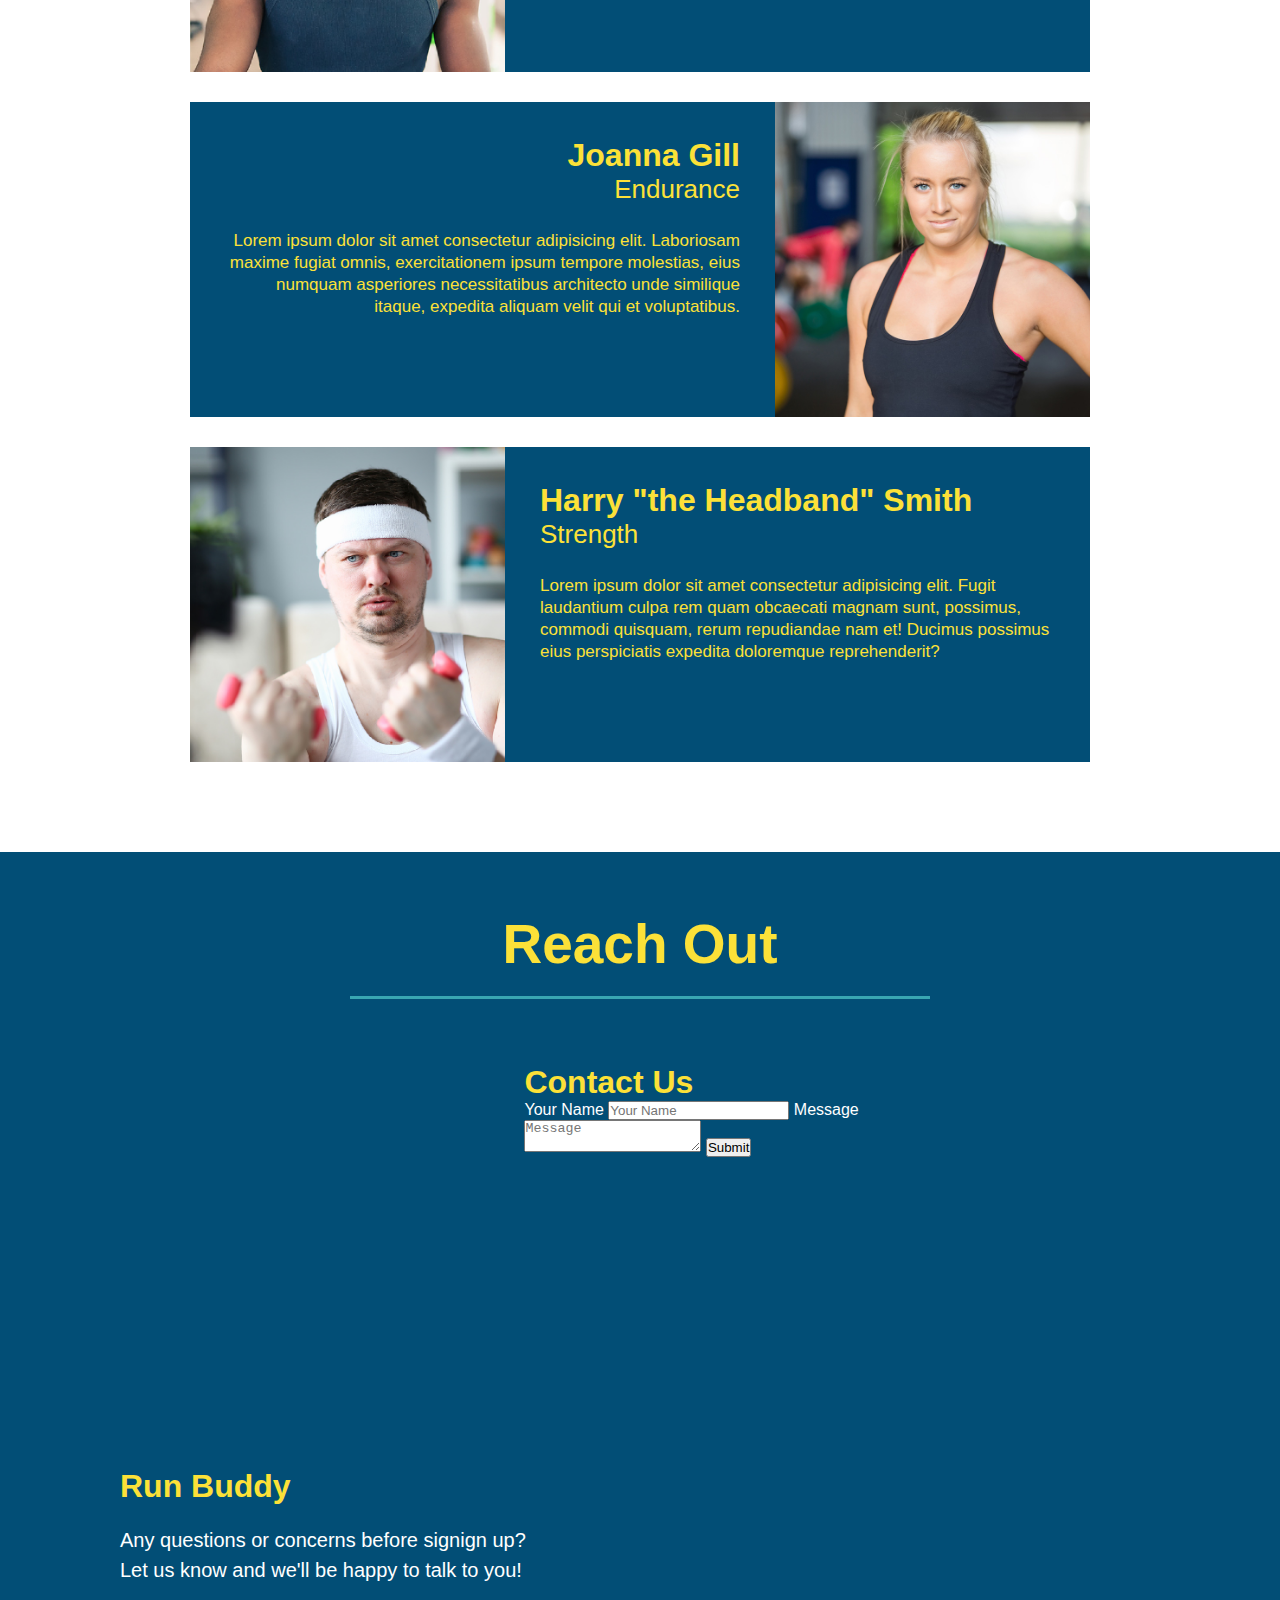
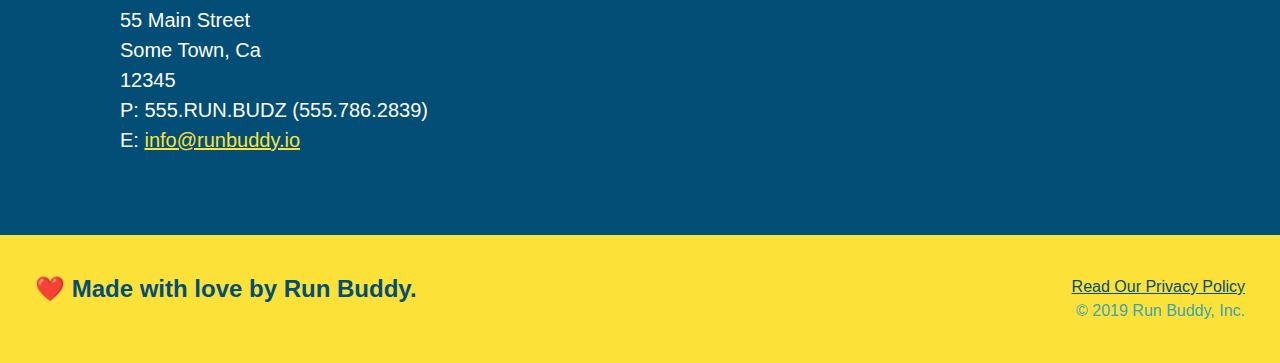
==== commit 04d74072: "center the section titles using flexbox" ====
--- a/index.html
+++ b/index.html
@@ -84,15 +84,22 @@
 
         <!--"what we do" section-->
         <section id= "what-we-do" class="intro">
-            <h2 class="section-title primary-border">What We Do</h2>
-            <p>
-                Lorem ipsum dolor sit amet consectetur adipisicing elit. Odio est libero voluptatem. Eligendi dicta cum reiciendis ad rem vitae, excepturi minus voluptatem modi pariatur sit odit quis tempora a ut!
-            </p>
-        </section>
+            <div class="flex-row">
+                <h2 class="section-title primary-border">What We Do</h2>
+            </div>
+            
+            <div class="flex-row">  
+                <p>
+                    Lorem ipsum dolor sit amet consectetur adipisicing elit. Odio est libero voluptatem. Eligendi dicta cum reiciendis ad rem vitae, excepturi minus voluptatem modi pariatur sit odit quis tempora a ut!
+                </p>
+            </div>
+            </section>
         
         <!--"what you do" section-->
         <section id= "what-you-do" class="steps">
-            <h2 class="section-title secondary-border">What You Do</h2>
+            <div class="flex-row">
+                <h2 class="section-title secondary-border">What You Do</h2>
+            </div>
 
             <div>
                 <!--insert this img element-->
@@ -122,9 +129,12 @@
 
         <!--"meet the trainers" section-->
         <section id="your-trainers" class="trainers">
-            <h2 class="section-title primary-border">
-                Meet The Trainers
-            </h2>
+            <div class="flex-row"> 
+                <h2 class="section-title primary-border">
+                    Meet The Trainers
+                </h2>
+            </div>
+            
             <!--first trainer bio-->
             <article class="trainer">
                 <img src="./assets/images/trainer-1.jpg" alt="Arron Stephens in his workout clothes, ready to pump iron" />
@@ -163,7 +173,10 @@
 
         <!--"reach out" section-->
         <section id="reach-out" class="contact">
-            <h2 class="section-title secondary-border">Reach Out</h2>
+            <div class="flex-row">
+                <h2 class="section-title secondary-border">Reach Out</h2>
+            </div>
+            
             <div class="contact-info">
                 <iframe src="https://www.google.com/maps/embed?pb=!1m18!1m12!1m3!1d3470.126299670193!2d-98.51349298437599!3d29.57092828205716!2m3!1f0!2f0!3f0!3m2!1i1024!2i768!4f13.1!3m3!1m2!1s0x865c61b72993b273%3A0xecaadbfe439e5ec6!2s1210%20Ganahl%20Ct%2C%20San%20Antonio%2C%20TX%2078216!5e0!3m2!1sen!2sus!4v1635889577056!5m2!1sen!2sus" 
                 width="400" height="400" style="border:0;" allowfullscreen="" loading="lazy"></iframe>
--- a/assets/css/style.css
+++ b/assets/css/style.css
@@ -14,6 +14,9 @@
 header {
     padding: 20px 35px;
     background-color: #39a6b2;
+    display: flex;
+    justify-content: space-between;
+    flex-wrap: wrap;
 }
 
 header h1 {
@@ -21,7 +24,6 @@
     font-size: 36px;
     color: #fce138;
     margin: 0;
-    display: inline;
 }
 
 header a {
@@ -30,35 +32,39 @@
 }
 
 header nav {
-    float: right;
     margin: 7px 0;
 }
 
-header nav ul li {
-    display: inline;
+header nav ul {
+    display: flex;
+    flex-wrap: wrap;
+    justify-content: space-between;
+    align-items: center;
+    list-style: none;
 }
 
 header nav ul li a {
     margin: 0 30px;
     font-weight: lighter;
-    font-size: 22px;
+    font-size: 1.55vw;
 }
 
 footer {
     background: #fce138;
     width: 100%;
     padding: 40px 35px;
+    display: flex;
+    justify-content: space-between;
+    flex-wrap: wrap;
 }
 
 footer h2 {
-    display: inline; 
     color: #024e76;
     font-size: 30 px;
     margin: 0;
 }
 
 footer div {
-    float: right;
     line-height: 1.5;
     text-align: right;
 }
@@ -75,10 +81,27 @@
 /* Hero Style Start */
 .hero {
     background-image: url("../images/hero-bg.jpeg");
-    height: 600px;
     background-size: cover;
     background-position: center;
-    position: relative;
+    display: flex;
+    justify-content: center;
+    flex-wrap: wrap;
+}
+
+/*styling the "Call to Action"*/
+.hero-cta {
+    width: 35%;
+    text-align: right;
+    margin: 3.5%;
+    color: #fff;
+    font-size: 18px;
+    line-height: 1.3;
+}
+
+.hero-cta h2 {
+    font-style:italic;
+    font-size: 55px;
+    color: #fce138;
 }
 
 /*styling the form box*/
@@ -86,14 +109,9 @@
     border: solid 3px #024e76;
     background-color: #fce138;
     padding: 20px;
-    width: 500px;
-    color: #024e76;
-    position: absolute;
-    bottom: 0px;
-    right: 0px;
-    position: absolute;
-    bottom: 120px;
-    right: 140px;
+    color: #024e76;
+    width: 40%;
+    margin: 3.5%;
 }
 
 /*make h3 larger & reduce word wroapping*/
@@ -134,10 +152,6 @@
 /* Hero Styles End */
 
 /*style the "what we do" section*/
-.intro {
-    text-align: center;
-}
-
 .intro p {
     line-height: 1.7;
     color: #39a6b2;
@@ -147,17 +161,17 @@
 }
 /*style the "what you do" section*/
 .steps {
-    text-align: center;
     background: #fce138;
 }
 
 .section-title {
     font-size: 55px;
     color: #024e76;
-    margin-bottom: 35px;
-    padding: 0 100px 20px 100px;
-    display: inline-block;
     border-bottom: 3px solid;
+    padding-bottom: 20px;
+    text-align: center;
+    margin: 0 auto 35px auto;
+    width: 50%;
 }
 
 .primary-border {
@@ -193,9 +207,9 @@
 }
 
 /*style the trainers section*/
-.trainers {
-    text-align: center;
-}
+/*.trainers {
+
+}*/
 
 .trainer {
     width: 900px;
@@ -240,9 +254,12 @@
     text-align: right;
 }
 
+.flex-row {
+    display: flex;
+}
+
 /*Reach Out Styles Start*/
 .contact {
-    text-align: center;
     background: #024e76;
 }
 
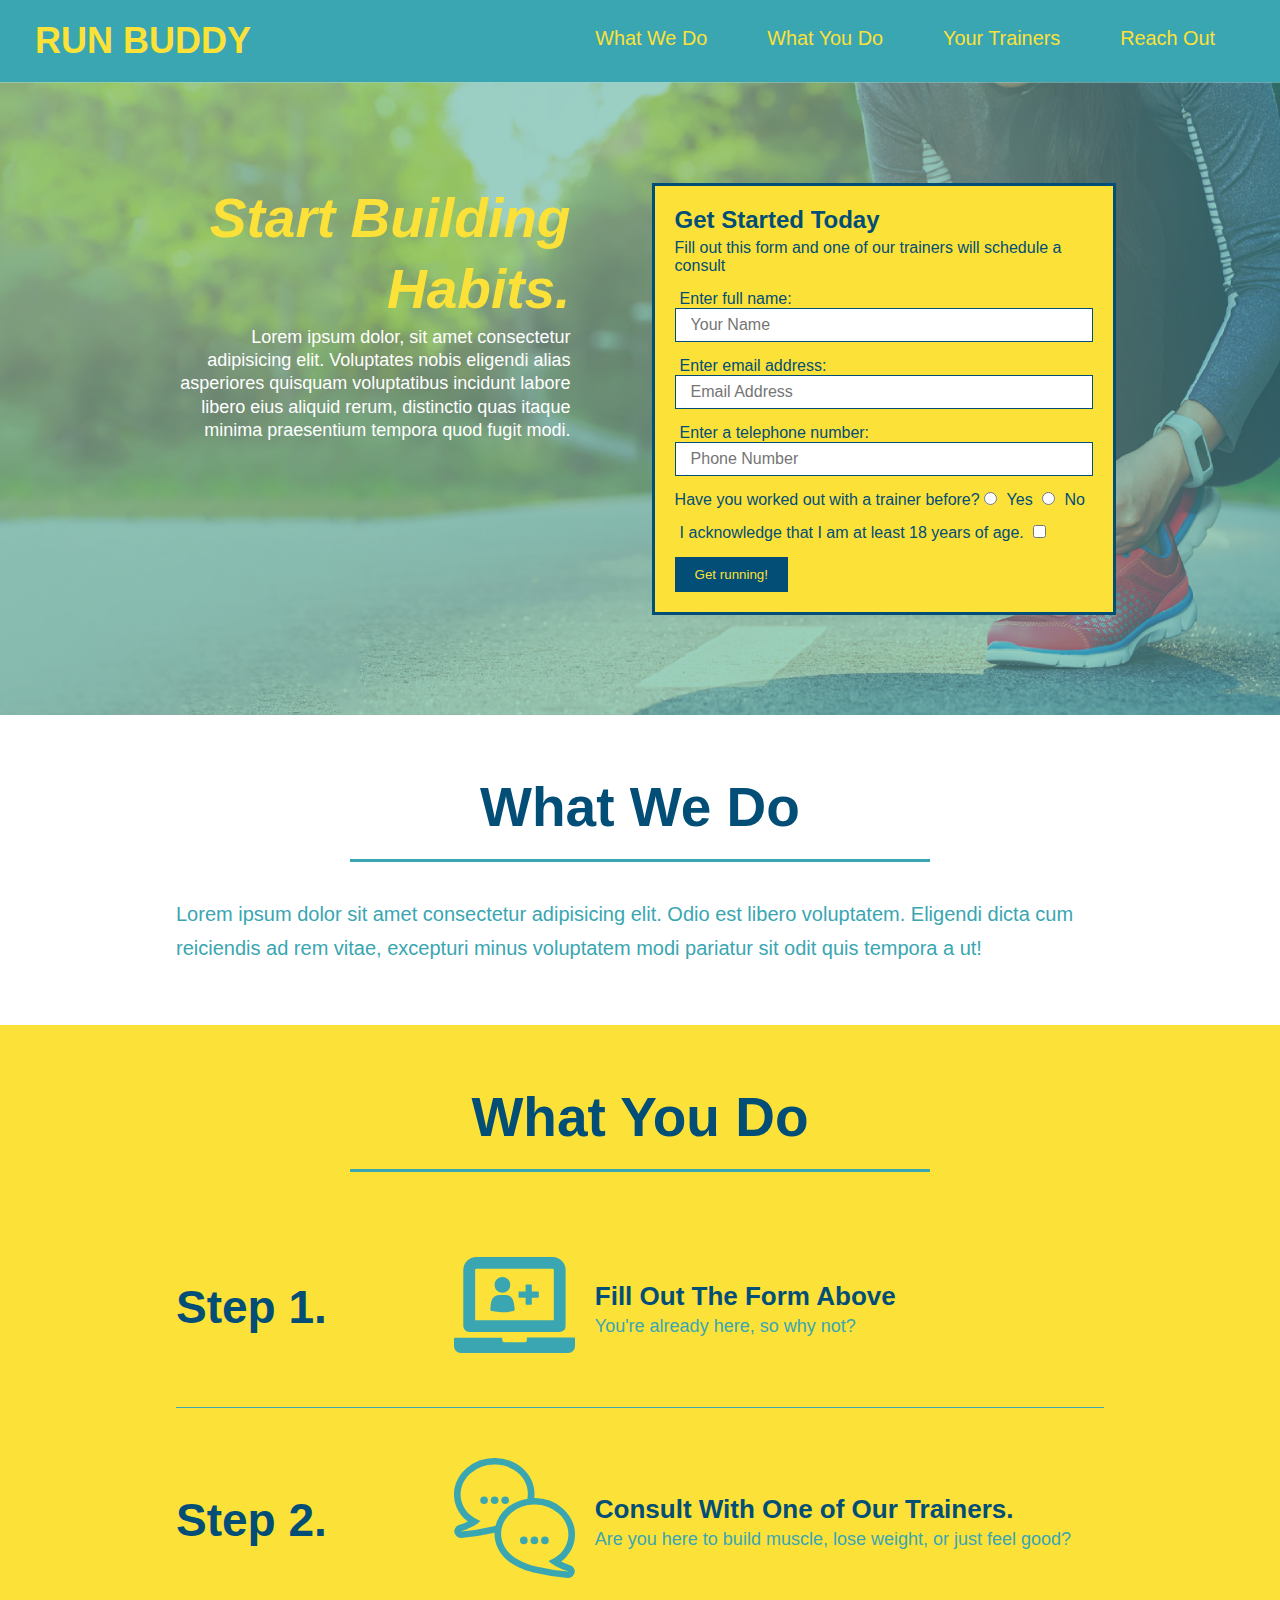
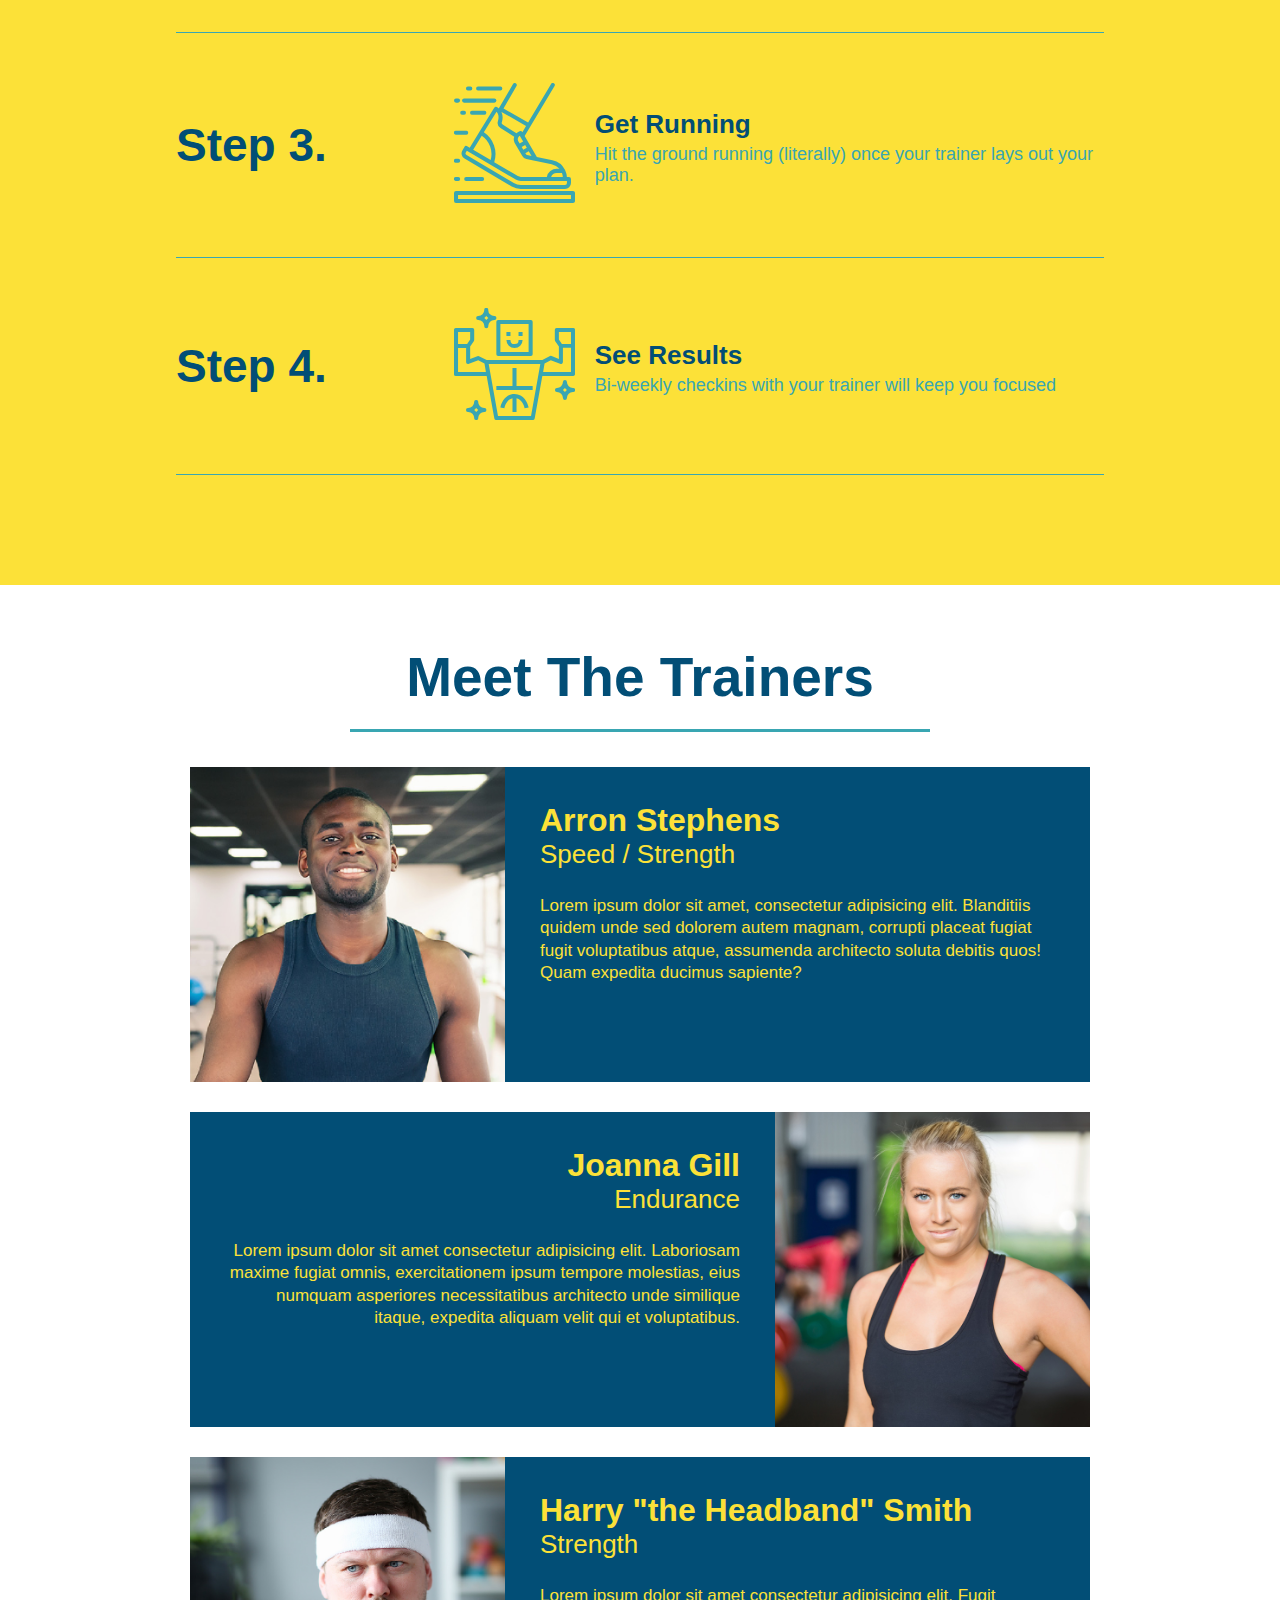
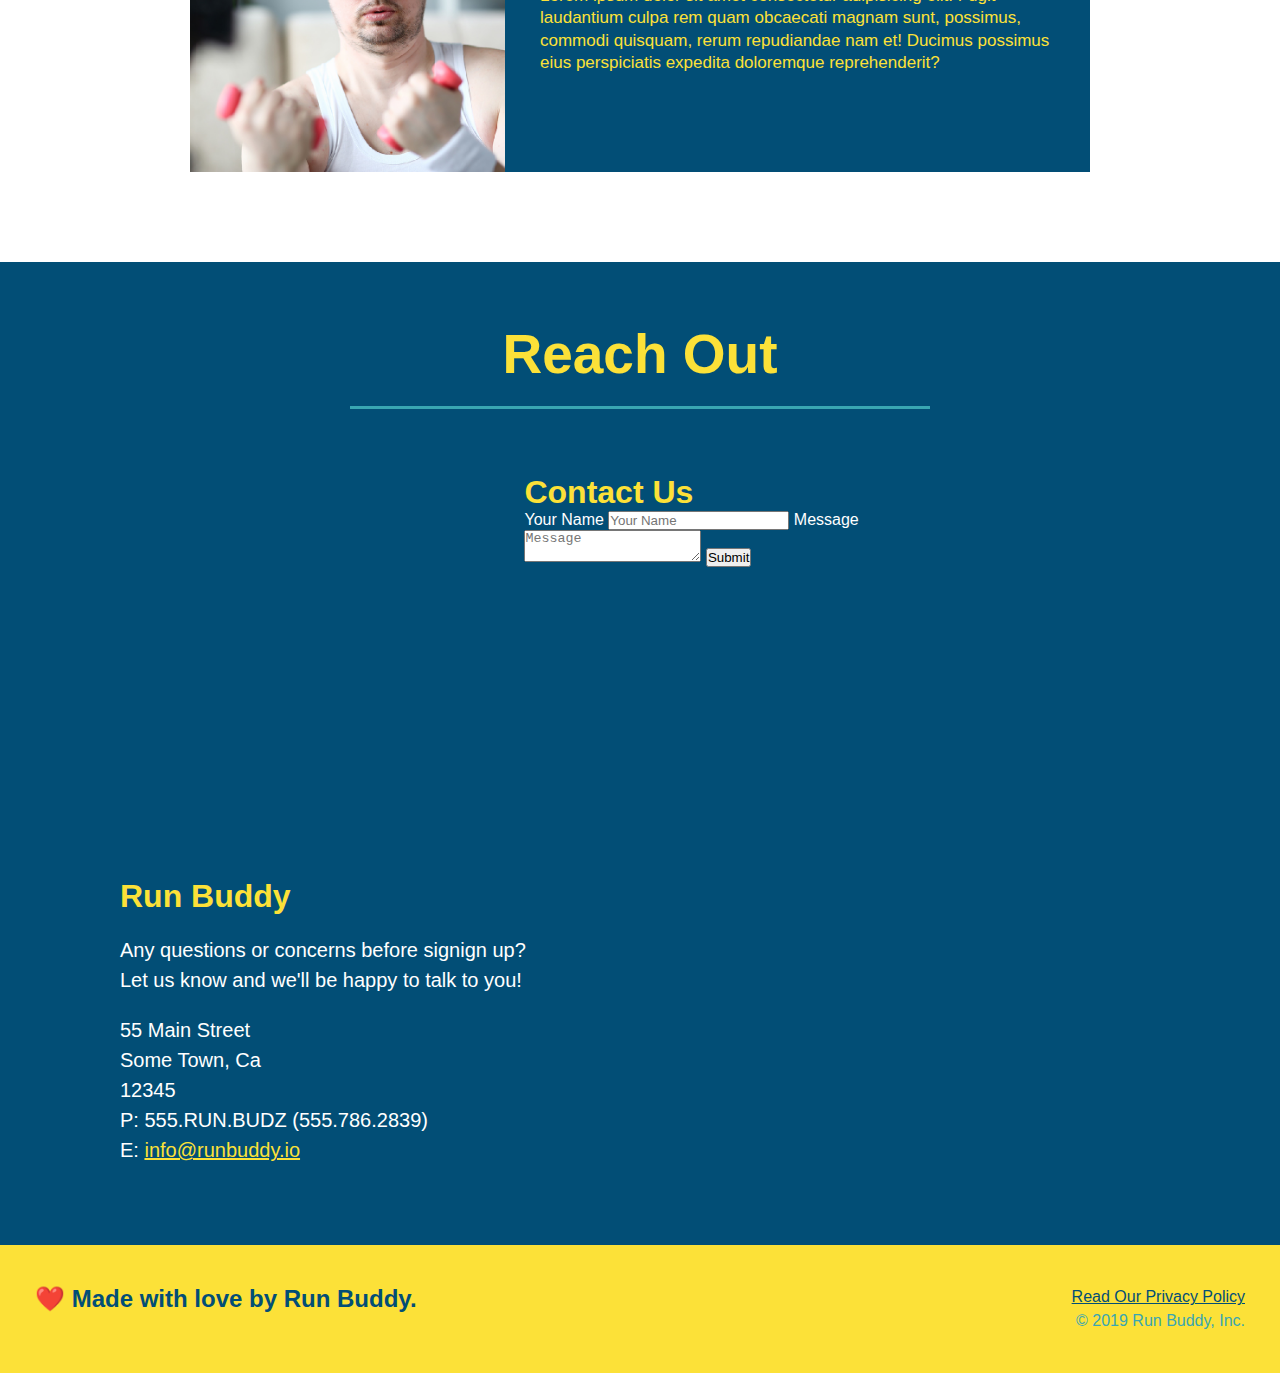
==== commit fc4bed87: "add flexbox to the steps" ====
--- a/index.html
+++ b/index.html
@@ -87,7 +87,7 @@
             <div class="flex-row">
                 <h2 class="section-title primary-border">What We Do</h2>
             </div>
-            
+
             <div class="flex-row">  
                 <p>
                     Lorem ipsum dolor sit amet consectetur adipisicing elit. Odio est libero voluptatem. Eligendi dicta cum reiciendis ad rem vitae, excepturi minus voluptatem modi pariatur sit odit quis tempora a ut!
@@ -101,29 +101,56 @@
                 <h2 class="section-title secondary-border">What You Do</h2>
             </div>
 
-            <div>
-                <!--insert this img element-->
-                <img src="./assets/images/step-1.svg" alt="" />
-                <h3>Step 1: <span>Fill Out the Form Above.</span></h3>
-                <p>You're already here, so why not?</p>
-            </div>
-
-            <div>
-                <img src="./assets/images/step-2.svg" alt="" />
-                <h3>Step 2: <span>Consult with One of Our Trainers.</span></span></h3>
-                <p>Are you here to build muscle, lose weight, or just feel good?</p>
-            </div>
-
-            <div>
-                <img src="./assets/images/step-3.svg" alt="" />
-                <h3>Step 3: <span>Get Running</span></h3>
-                <p>Hit the ground running (literally) once your trainer lays out your plan.</p>
-            </div>
-
-            <div>
-                <img src="./assets/images/step-4.svg" alt="" />
-                <h3>Step 4: <span>See Results</span></h3>
-                <p>Bi-weekly checkins with your trainer will keep you focused</p>
+            <div class="step">
+                <h3>Step 1.</h3>
+                <div class="step-info">
+                    <div class="step-img">
+                        <img src="./assets/images/step-1.svg" alt="" />
+                    </div>
+                    <div class="step-text">
+                        <h4>Fill Out The Form Above</h4>
+                        <p>You're already here, so why not?</p>
+                    </div>
+                </div>
+            </div>
+
+            <div class="step">     
+                <h3>Step 2.</h3>
+                <div class="step-info">
+                    <div class="step-img">
+                        <img src="./assets/images/step-2.svg" alt="" />
+                    </div>
+                    <div class="step-text">
+                        <h4>Consult With One of Our Trainers.</h4>
+                        <p>Are you here to build muscle, lose weight, or just feel good?</p>
+                    </div>
+                </div>
+            </div>
+            
+            <div class="step">     
+                <h3>Step 3.</h3>
+                <div class="step-info">
+                    <div class="step-img">
+                        <img src="./assets/images/step-3.svg" alt="" />
+                    </div>
+                    <div class="step-text">
+                        <h4>Get Running</h4>
+                        <p>Hit the ground running (literally) once your trainer lays out your plan.</p>
+                    </div>
+                </div>
+            </div>
+
+            <div class="step">     
+                <h3>Step 4.</h3>
+                <div class="step-info">
+                    <div class="step-img">
+                        <img src="./assets/images/step-4.svg" alt="" />
+                    </div>
+                    <div class="step-text">
+                        <h4>See Results</h4>
+                        <p>Bi-weekly checkins with your trainer will keep you focused</p>
+                    </div>
+                </div>
             </div>
         </section>
 
--- a/assets/css/style.css
+++ b/assets/css/style.css
@@ -164,6 +164,54 @@
     background: #fce138;
 }
 
+.step {
+    margin: 50px auto;
+    padding-bottom: 50px;
+    width: 80%;
+    border-bottom: 1px solid #39a6b2;
+    display: flex;
+    flex-wrap: wrap;
+    align-items: center;
+    justify-content: space-between;
+}
+
+.step h3 {
+    color: #024e76;
+    font-size: 46px;
+    flex: 1 30%;
+}
+
+.step-info {
+    flex: 2 70%;
+    display: flex;
+    flex-wrap: wrap;
+    align-items: center;
+}
+
+.step-img {
+    flex: 1 12%;
+    margin-right: 20px;
+}
+
+.step-img img {
+    max-width: 100%;
+}
+
+.step-text {
+    flex: 12;
+}
+
+.step-text p {
+    color: #39a6b2;
+    font-size: 18px;
+}
+
+.step-text h4 {
+    font-size:26px;
+    line-height: 1.5;
+    color: #024e76;
+}
+
 .section-title {
     font-size: 55px;
     color: #024e76;
@@ -180,30 +228,6 @@
 
 .secondary-border {
     border-color: #39a6b2;
-}
-
-.steps div {
-    margin-bottom: 80px;
-}
-
-.steps img {
-    width: 15%;
-    margin: 10px 0;
-}
-
-.steps h3 {
-    color: #024e76;
-    font-size: 46px;
-    margin-top: 10px;
-}
-
-.steps p {
-    color: #39a6b2;
-    font-size: 23px;
-}
-
-.steps span {
-    font-size: 38px;
 }
 
 /*style the trainers section*/
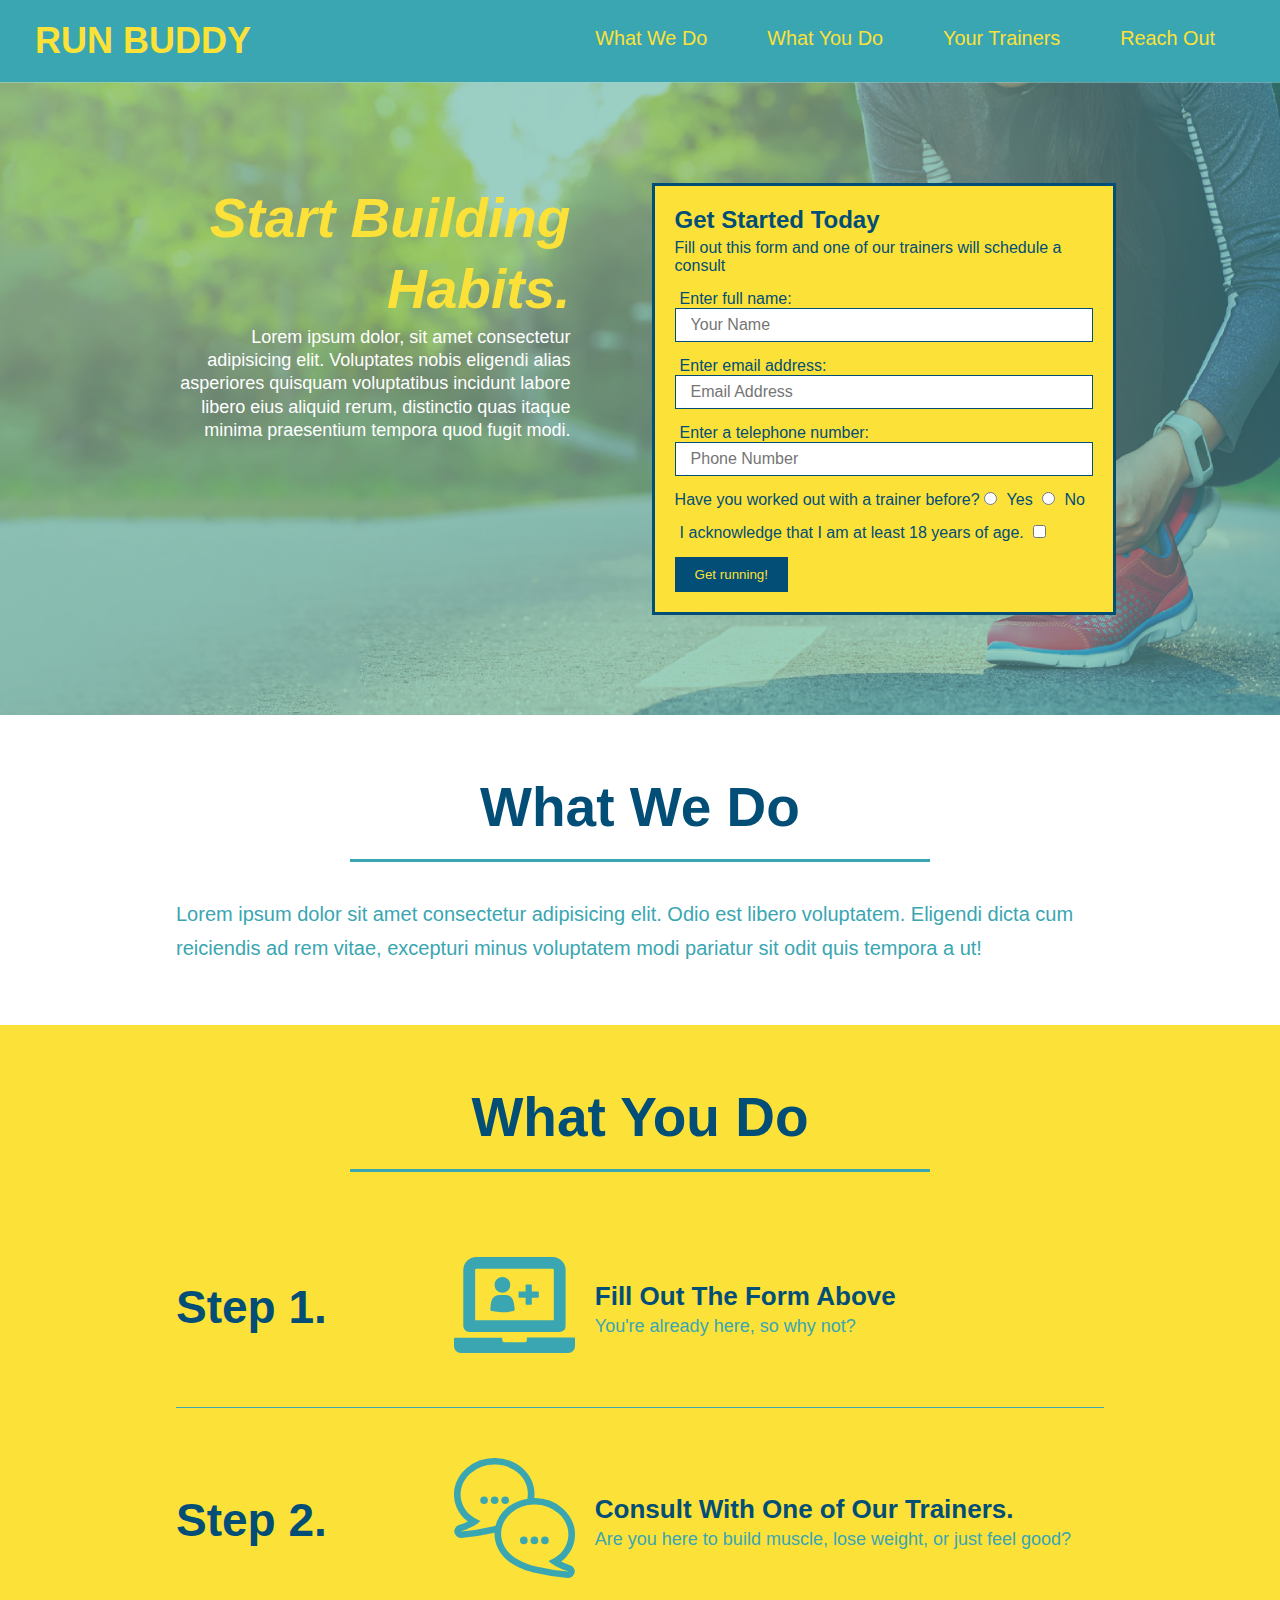
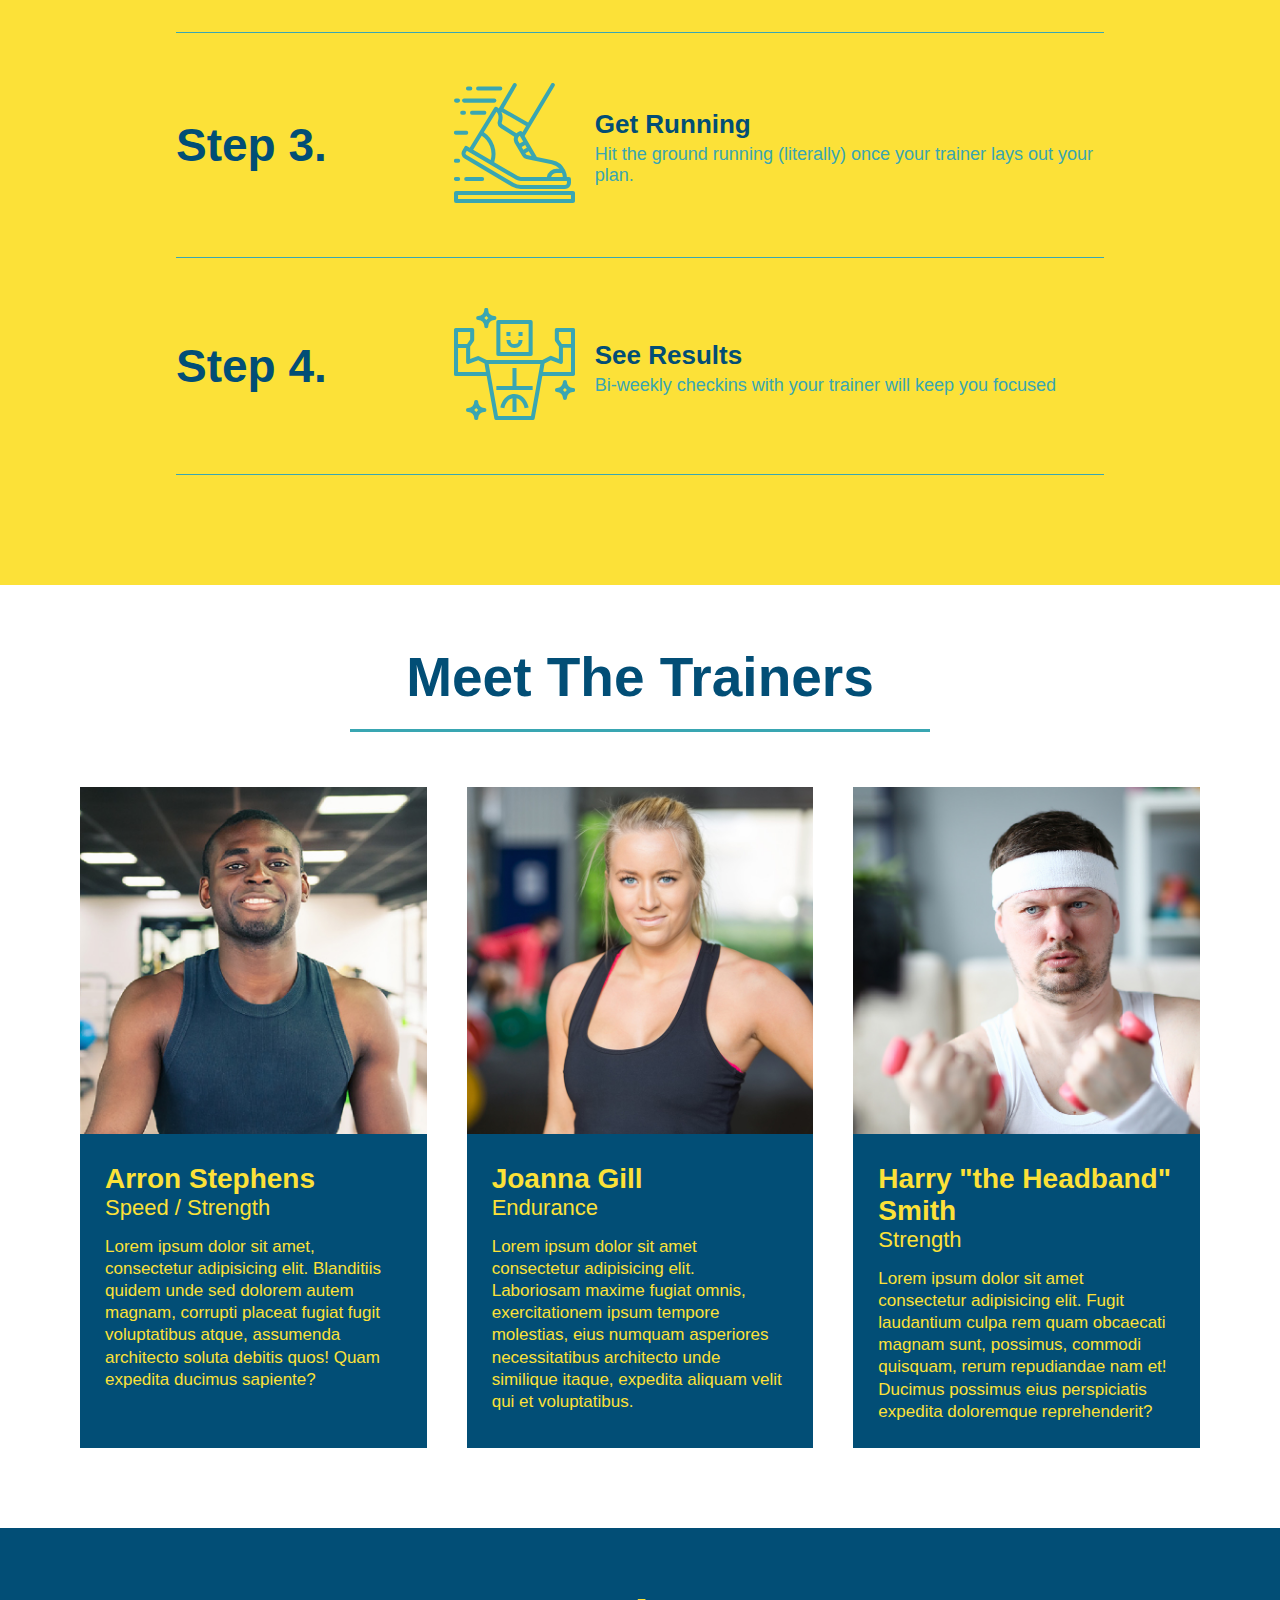
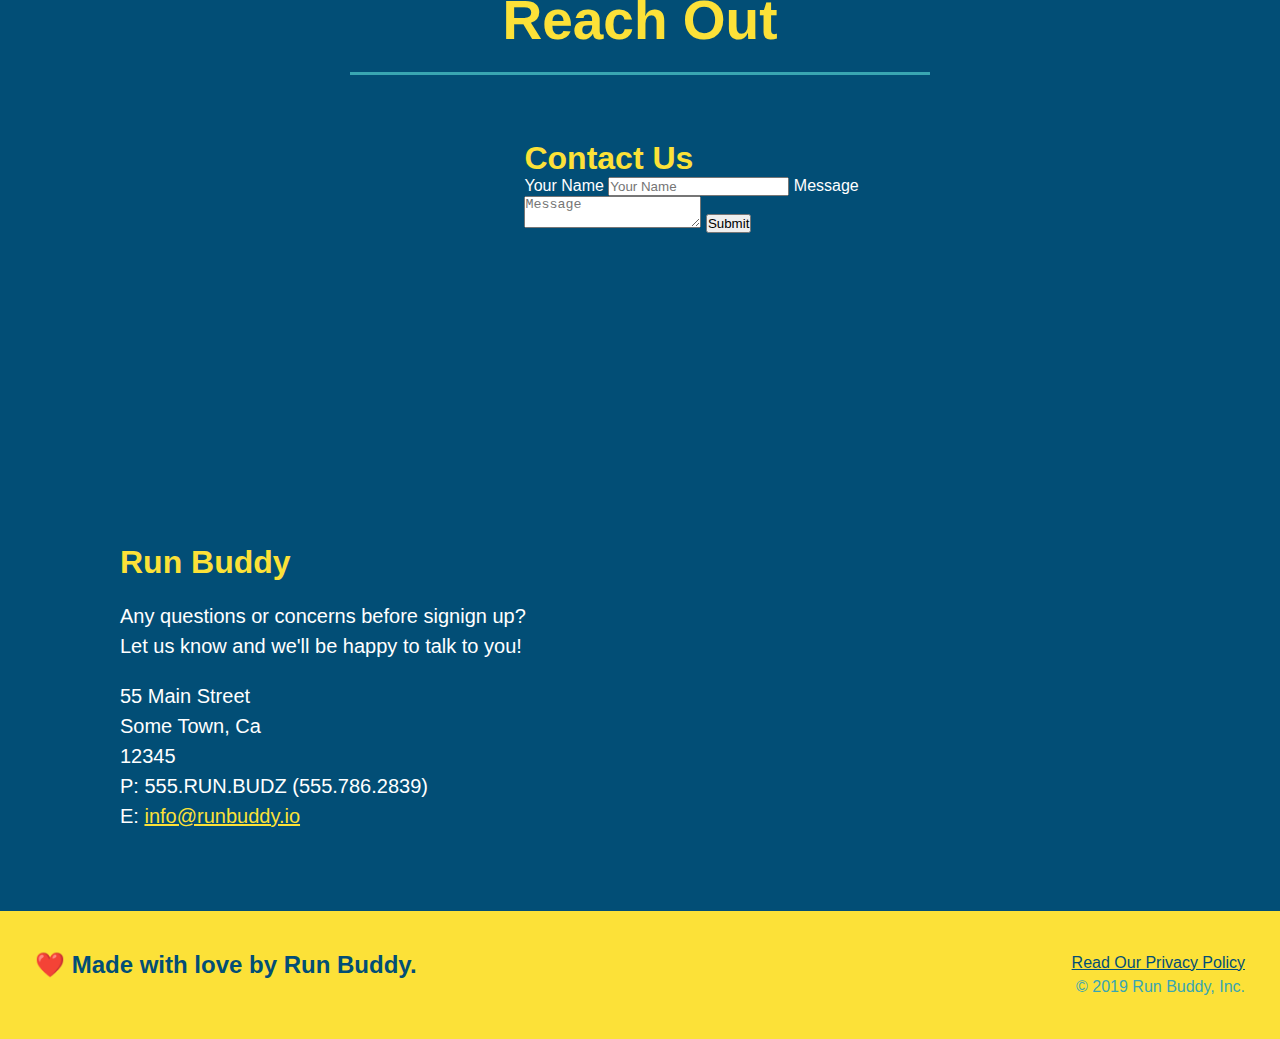
==== commit 5365cabe: "add flexbox to the trainers" ====
--- a/index.html
+++ b/index.html
@@ -155,46 +155,48 @@
         </section>
 
         <!--"meet the trainers" section-->
-        <section id="your-trainers" class="trainers">
+        <section id="your-trainers">
             <div class="flex-row"> 
                 <h2 class="section-title primary-border">
                     Meet The Trainers
                 </h2>
             </div>
-            
-            <!--first trainer bio-->
-            <article class="trainer">
-                <img src="./assets/images/trainer-1.jpg" alt="Arron Stephens in his workout clothes, ready to pump iron" />
-                <div class="trainer-bio text-left">
-                    <h3>Arron Stephens</h3>
-                    <h4>Speed / Strength</h4>
-                    <p>
-                        Lorem ipsum dolor sit amet, consectetur adipisicing elit. Blanditiis quidem unde sed dolorem autem magnam, corrupti placeat fugiat fugit voluptatibus atque, assumenda architecto soluta debitis quos! Quam expedita ducimus sapiente?
-                    </p>
-                </div>
-            </article>
-            <!--second trainer bio-->
-            <article class="trainer">
-                <div class="trainer-bio text-right">
-                    <h3>Joanna Gill</h3>
-                    <h4>Endurance</h4>
-                    <p>
-                        Lorem ipsum dolor sit amet consectetur adipisicing elit. Laboriosam maxime fugiat omnis, exercitationem ipsum tempore molestias, eius numquam asperiores necessitatibus architecto unde similique itaque, expedita aliquam velit qui et voluptatibus.
-                    </p>
-                </div>
-                <img src="./assets/images/trainer-2.jpg" alt="Joanna Gill cooling off after a workout" />
-            </article>
-            <!--third trainer bio-->
-            <article class="trainer">
-                <img src="./assets/images/trainer-3.jpg" alt="Harry Smith wearing a headband and lifting comically small pink weights" />
-                <div class="trainer-bio text-left">
-                    <h3>Harry "the Headband" Smith</h3>
-                    <h4>Strength</h4>
-                    <p>
-                        Lorem ipsum dolor sit amet consectetur adipisicing elit. Fugit laudantium culpa rem quam obcaecati magnam sunt, possimus, commodi quisquam, rerum repudiandae nam et! Ducimus possimus eius perspiciatis expedita doloremque reprehenderit?
-                    </p>
-                </div>
-            </article>
+
+            <div class="trainers">
+                <!--first trainer bio-->
+                <article class="trainer">
+                    <img src="./assets/images/trainer-1.jpg" alt="Arron Stephens in his workout clothes, ready to pump iron" />
+                    <div class="trainer-bio">
+                        <h3 class="trainer-name">Arron Stephens</h3>
+                        <h4 class="trainer-role">Speed / Strength</h4>
+                        <p>
+                            Lorem ipsum dolor sit amet, consectetur adipisicing elit. Blanditiis quidem unde sed dolorem autem magnam, corrupti placeat fugiat fugit voluptatibus atque, assumenda architecto soluta debitis quos! Quam expedita ducimus sapiente?
+                        </p>
+                    </div>
+                </article>
+                <!--second trainer bio-->
+                <article class="trainer">
+                    <img src="./assets/images/trainer-2.jpg" alt="Joanna Gill cooling off after a workout" />
+                    <div class="trainer-bio">
+                        <h3 class="trainer-name">Joanna Gill</h3>
+                        <h4 class="trainer-role">Endurance</h4>
+                        <p>
+                            Lorem ipsum dolor sit amet consectetur adipisicing elit. Laboriosam maxime fugiat omnis, exercitationem ipsum tempore molestias, eius numquam asperiores necessitatibus architecto unde similique itaque, expedita aliquam velit qui et voluptatibus.
+                        </p>
+                    </div>
+                </article>
+                <!--third trainer bio-->
+                <article class="trainer">
+                    <img src="./assets/images/trainer-3.jpg" alt="Harry Smith wearing a headband and lifting comically small pink weights" />
+                    <div class="trainer-bio">
+                        <h3 class="trainer-name">Harry "the Headband" Smith</h3>
+                        <h4 class="trainer-roel">Strength</h4>
+                        <p>
+                            Lorem ipsum dolor sit amet consectetur adipisicing elit. Fugit laudantium culpa rem quam obcaecati magnam sunt, possimus, commodi quisquam, rerum repudiandae nam et! Ducimus possimus eius perspiciatis expedita doloremque reprehenderit?
+                        </p>
+                    </div>
+                </article>
+            </div>
         </section>
 
 
--- a/assets/css/style.css
+++ b/assets/css/style.css
@@ -231,38 +231,37 @@
 }
 
 /*style the trainers section*/
-/*.trainers {
-
-}*/
+.trainers {
+    width: 100%;
+    margin: 0 auto;
+    display: flex;
+    flex-wrap: wrap;
+    justify-content: space-around;
+}
 
 .trainer {
-    width: 900px;
-    margin: 0 auto 30px auto;
+    margin: 20px;
     background: #024e76;
     color: #fce138;
-    overflow: auto;
+    flex: 1;
 }
 
 .trainer img {
-    width: 35%;
-    float: left;
+    width: 100%;
 }
 
 .trainer-bio {
-    padding: 35px;
-    float: left;
-    width: 65%;
+    padding: 25px;
 }
 
 .trainer-bio h3 {
-    font-size: 32px;
-    margin-bottom: 8 px;
+    font-size: 28px;
 }
 
 .trainer-bio h4 {
     font-weight: lighter;
-    font-size: 26px;
-    margin-bottom: 25px;
+    font-size: 22px;
+    margin-bottom: 15px;
 }
 
 .trainer-bio p {
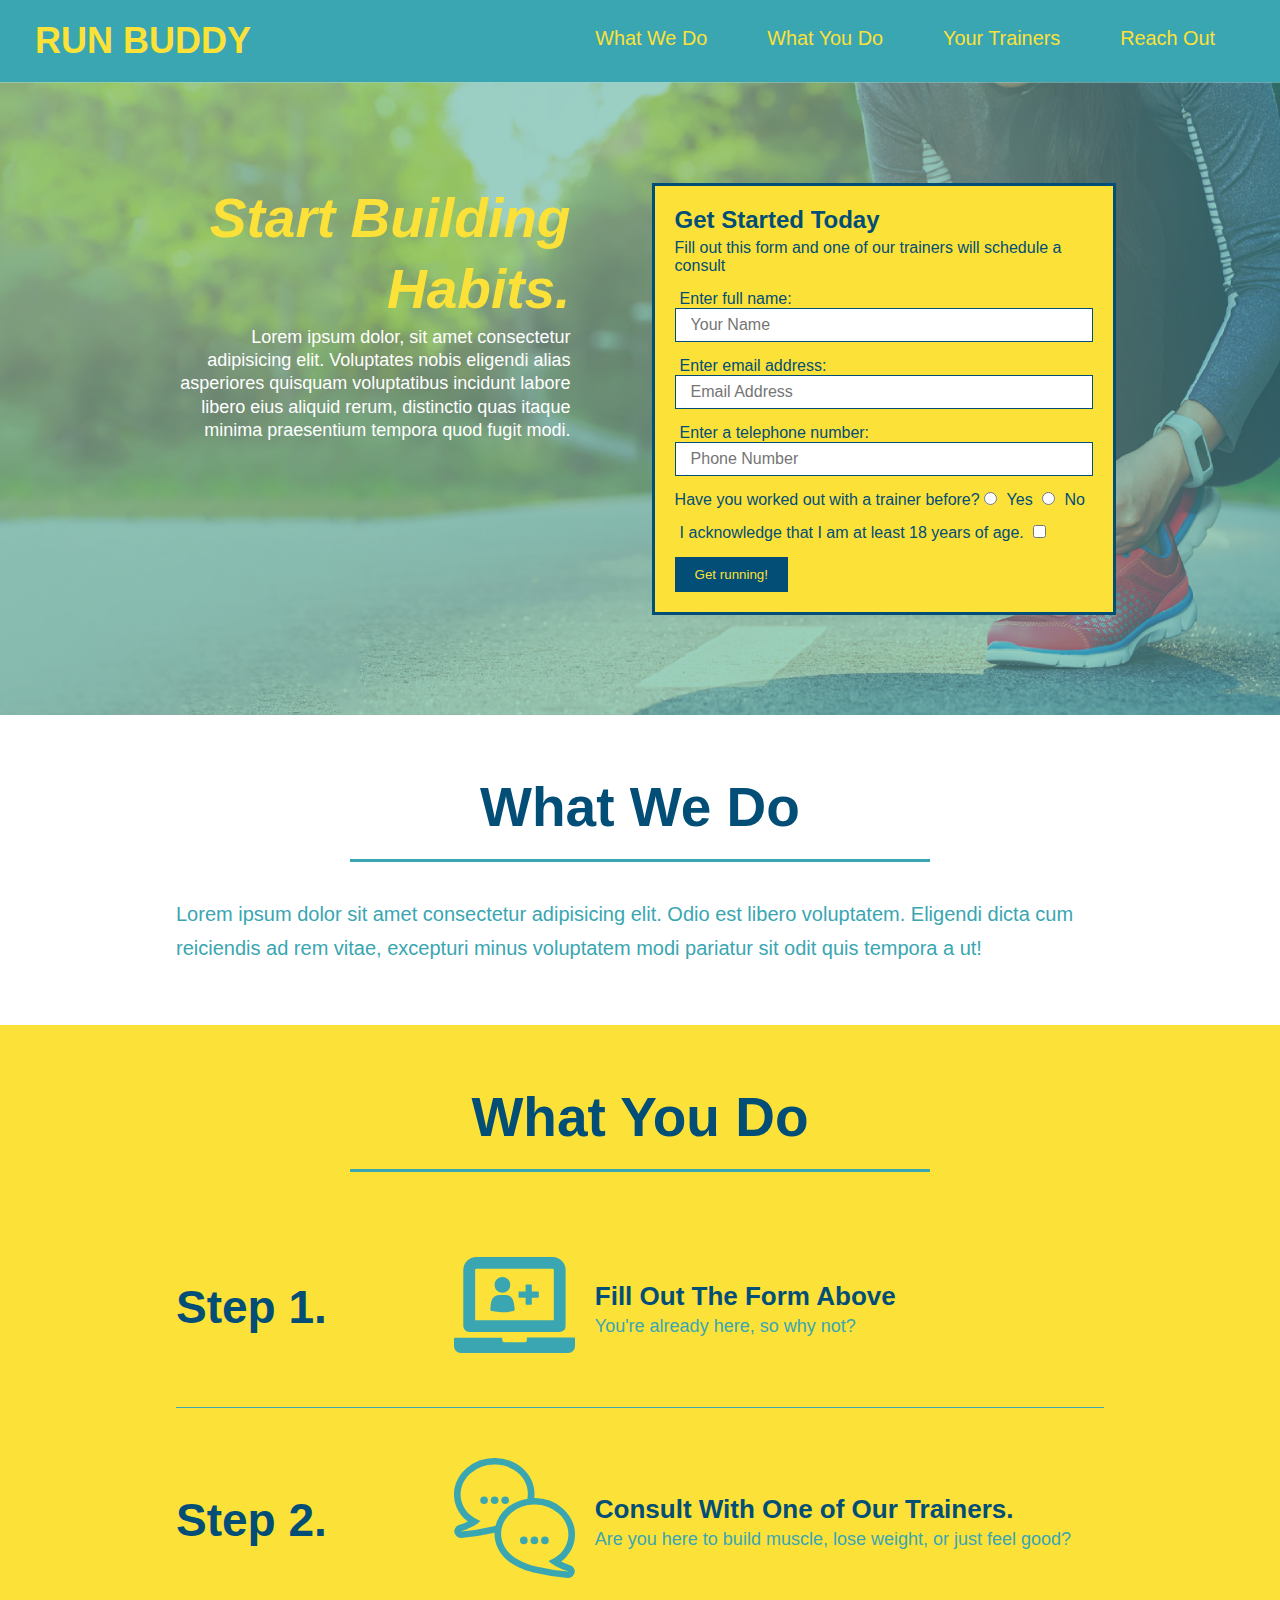
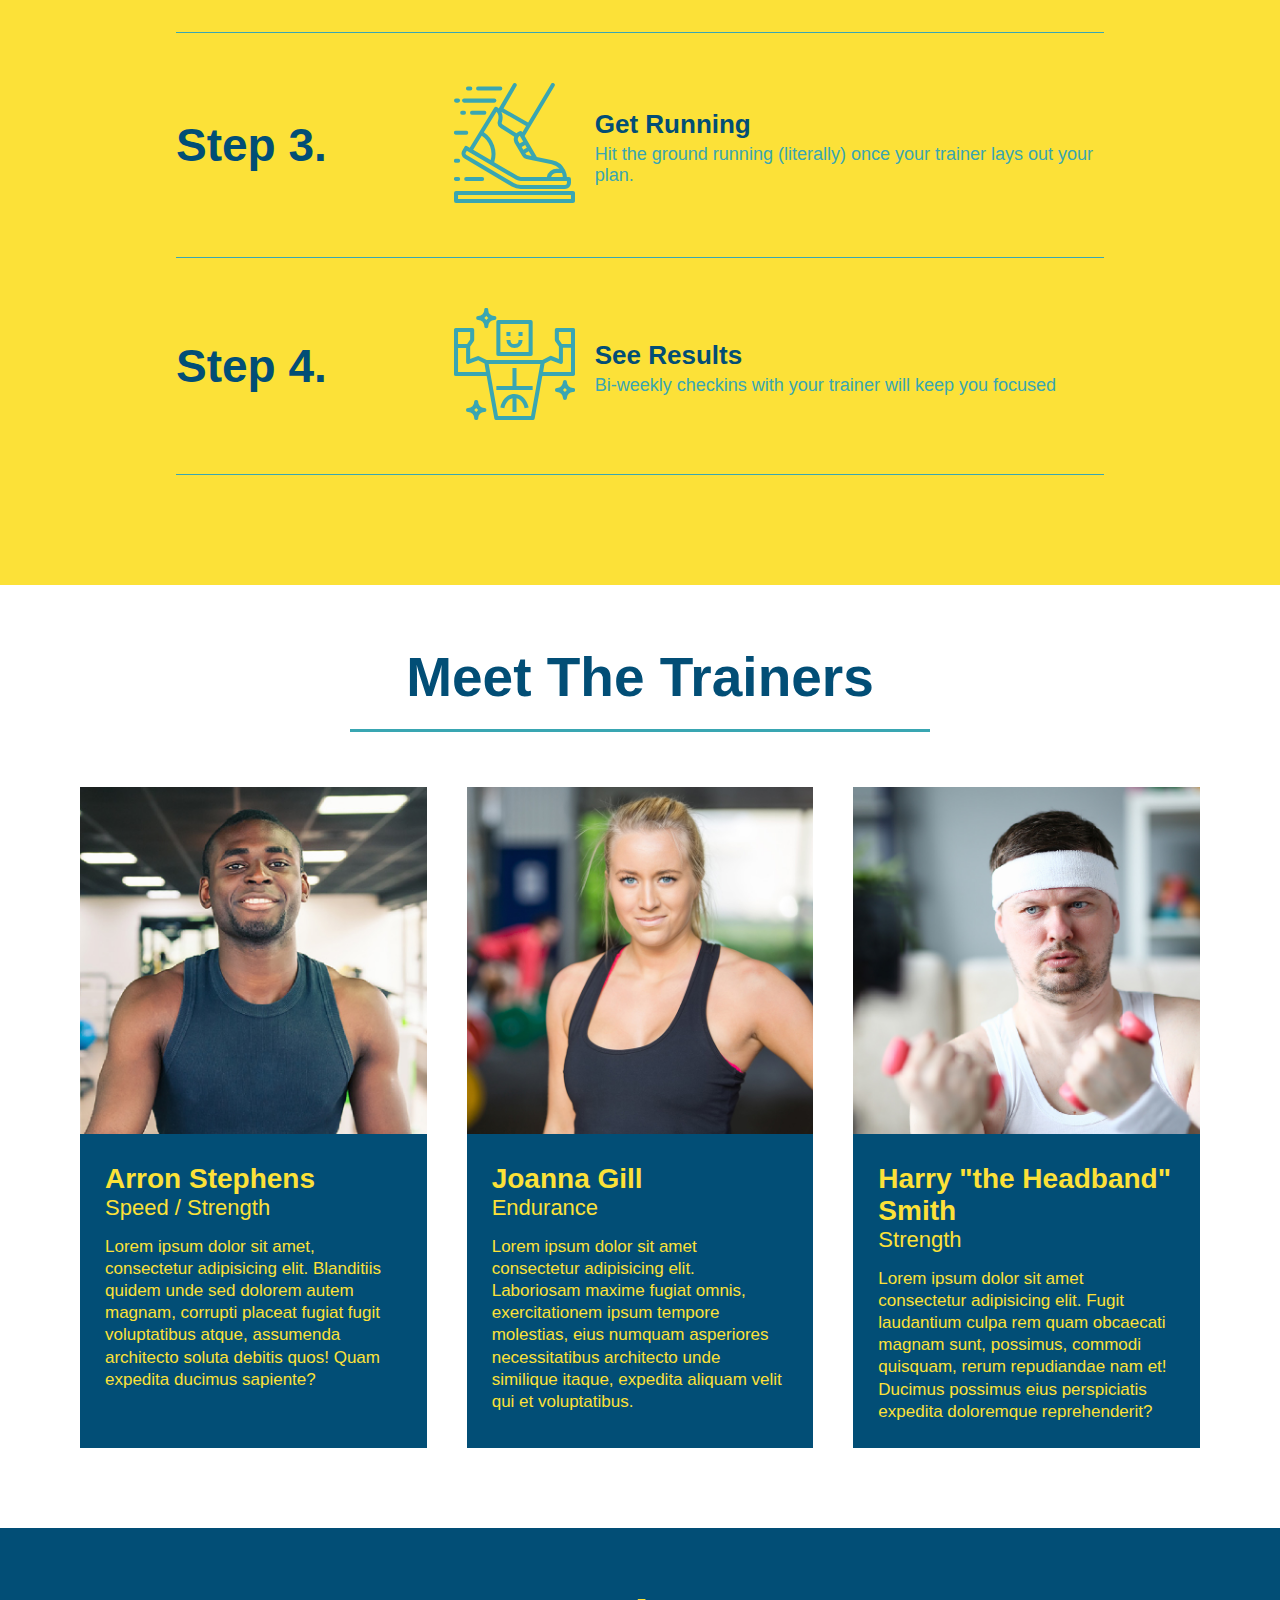
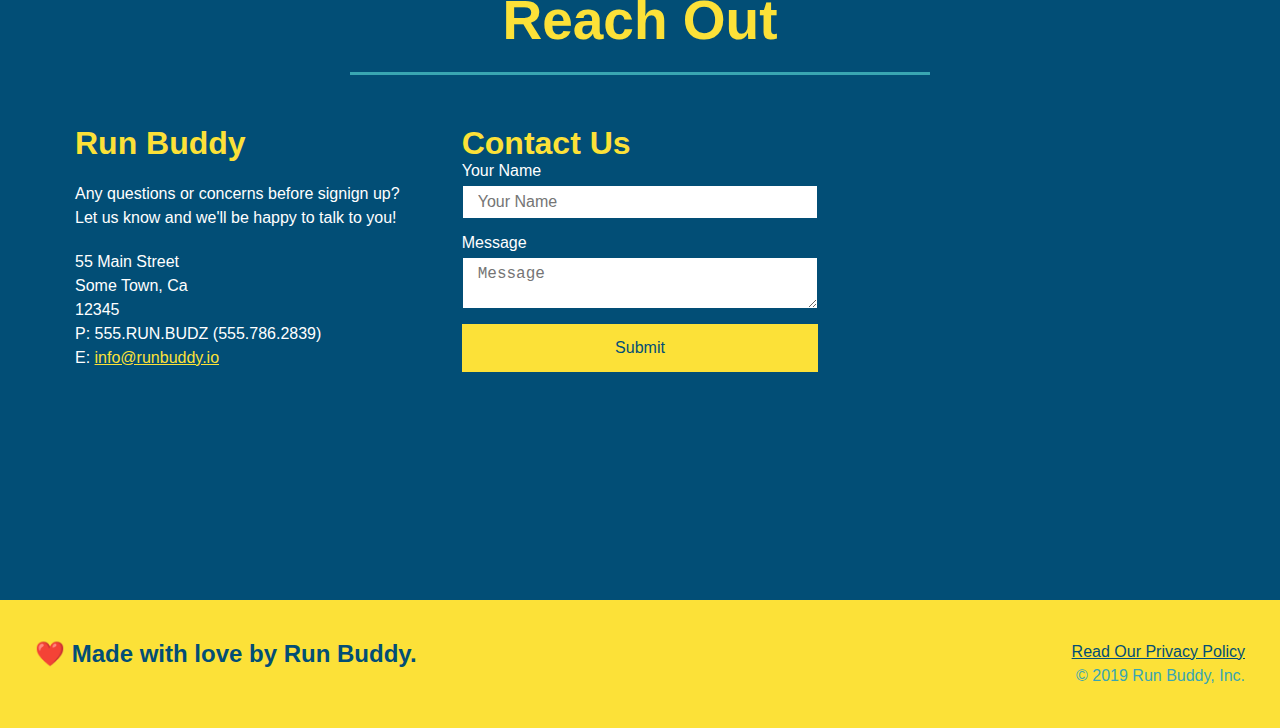
==== commit 44a1c4ef: "make a three column reach out section" ====
--- a/index.html
+++ b/index.html
@@ -156,6 +156,7 @@
 
         <!--"meet the trainers" section-->
         <section id="your-trainers">
+
             <div class="flex-row"> 
                 <h2 class="section-title primary-border">
                     Meet The Trainers
@@ -207,22 +208,6 @@
             </div>
             
             <div class="contact-info">
-                <iframe src="https://www.google.com/maps/embed?pb=!1m18!1m12!1m3!1d3470.126299670193!2d-98.51349298437599!3d29.57092828205716!2m3!1f0!2f0!3f0!3m2!1i1024!2i768!4f13.1!3m3!1m2!1s0x865c61b72993b273%3A0xecaadbfe439e5ec6!2s1210%20Ganahl%20Ct%2C%20San%20Antonio%2C%20TX%2078216!5e0!3m2!1sen!2sus!4v1635889577056!5m2!1sen!2sus" 
-                width="400" height="400" style="border:0;" allowfullscreen="" loading="lazy"></iframe>
-                
-                <div class="contact-form">
-                    <h3>Contact Us</h3>
-                    <form>
-                        <label for="contact-name">Your Name</label>
-                        <input type="text" id="contact-name" placeholder="Your Name"/>
-
-                        <label for="contact-message">Message</label>
-                        <textarea id="contact-message" placeholder="Message"></textarea>
-
-                        <button type="submit">Submit</button>
-                    </form>
-                </div>
-                
                 <div>
                     <h3>Run Buddy</h3>
                     <p>
@@ -238,6 +223,23 @@
                         E: <a href="mailto:info@runbuddy.io">info@runbuddy.io</a>
                     </address>
                 </div>
+
+                <div class="contact-form">
+                    <h3>Contact Us</h3>
+                    <form>
+                        <label for="contact-name">Your Name</label>
+                        <input type="text" id="contact-name" placeholder="Your Name"/>
+
+                        <label for="contact-message">Message</label>
+                        <textarea id="contact-message" placeholder="Message"></textarea>
+
+                        <button type="submit">Submit</button>
+                    </form>
+                </div>
+                
+                <iframe src="https://www.google.com/maps/embed?pb=!1m18!1m12!1m3!1d3470.126299670193!2d-98.51349298437599!3d29.57092828205716!2m3!1f0!2f0!3f0!3m2!1i1024!2i768!4f13.1!3m3!1m2!1s0x865c61b72993b273%3A0xecaadbfe439e5ec6!2s1210%20Ganahl%20Ct%2C%20San%20Antonio%2C%20TX%2078216!5e0!3m2!1sen!2sus!4v1635889577056!5m2!1sen!2sus" 
+                width="400" height="400" style="border:0;" allowfullscreen="" loading="lazy"></iframe>
+                
             </div>
         </section>
 
--- a/assets/css/style.css
+++ b/assets/css/style.css
@@ -286,21 +286,25 @@
     background: #024e76;
 }
 
+.contact-info > * {
+    flex: 1;
+    margin: 15px;
+}
 .contact h2 {
     color: #fce138;
 }
 
+.contact-info {
+    display: flex;
+    justify-content: space-between;
+    flex-wrap: wrap;
+  }  
+
 .contact-info iframe {
-    width: 400px;
     height: 400px;
 }
 
 .contact-info div {
-    width: 410px;
-    display: inline-block;
-    vertical-align: top;
-    text-align: left;
-    margin: 30px 0 0 60px;
     color: white;
 }
 
@@ -309,15 +313,37 @@
     font-size: 32px;
   }
   
-  .contact-info p, .contact-info address {
+.contact-info p, .contact-info address {
     margin: 20px 0;
     line-height: 1.5;
-    font-size: 20px;
+    font-size: 16px;
     font-style: normal;
+}
+
+.contact-form input, .contact-form textarea {
+    border: 1px solid #024e76;
+    display: block;
+    padding: 7px 15px;
+    font-size: 16px;
+    color: #024e76;
+    width: 100%;
+    margin-bottom: 15px;
+    margin-top: 5px;
   }
   
-  .contact-info a {
-    color: #fce138;
+  .contact-form button {
+    width: 100%;
+    border: none;
+    background: #fce138;
+    color: #024e76;
+    text-align: center;
+    padding: 15px 0;
+    font-size: 16px;
   }
   
+
+.contact-info a {
+    color: #fce138;
+}
+  
   /* REACH OUT STYLES END */